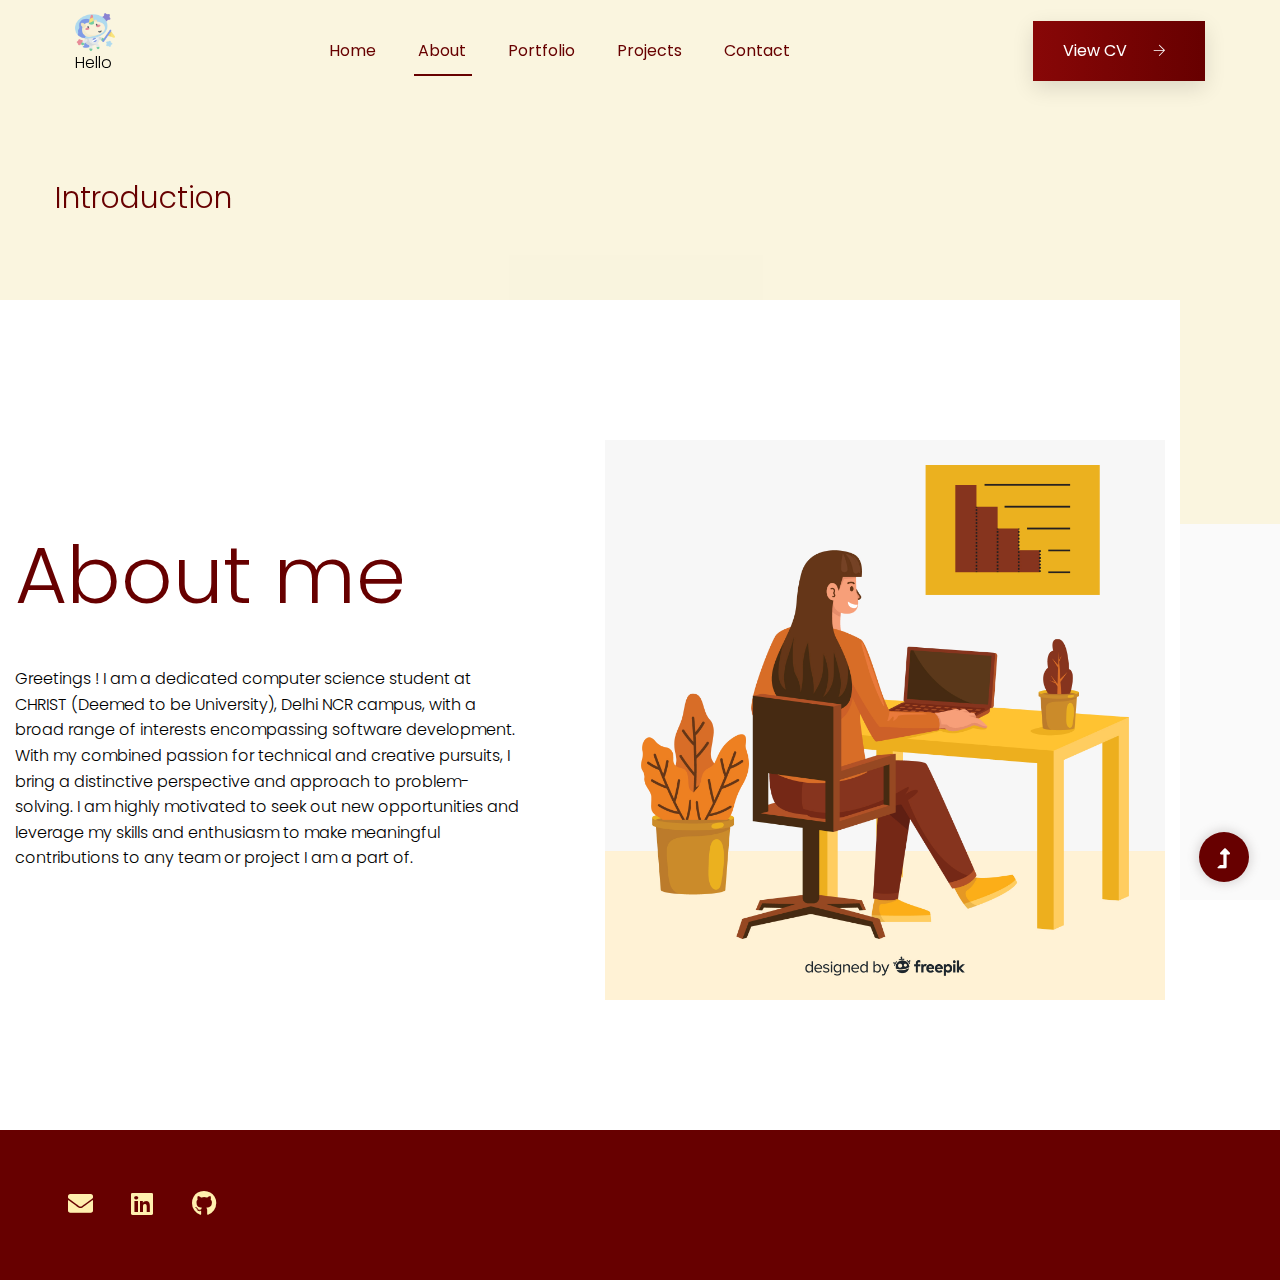
==== about.html @ 353095ef "Add existing file" ====
<!doctype html>
<html class="no-js" lang="zxx">

<head>
    <meta charset="utf-8">
    <meta http-equiv="x-ua-compatible" content="ie=edge">
    <title>Vanisha Gupta</title>
    <meta name="description" content="">
    <meta name="viewport" content="width=device-width, initial-scale=1">
    <link rel="manifest" href="site.webmanifest">
    <link rel="shortcut icon" href="assets/images/hello.gif">

    <!-- CSS here -->
    <link rel="stylesheet" href="assets/css/bootstrap.min.css">
    <link rel="stylesheet" href="assets/css/owl.carousel.min.css">
    <link rel="stylesheet" href="assets/css/slicknav.css">
    <link rel="stylesheet" href="assets/css/flaticon.css">
    <link rel="stylesheet" href="assets/css/progressbar_barfiller.css">
    <link rel="stylesheet" href="assets/css/gijgo.css">
    <link rel="stylesheet" href="assets/css/animate.min.css">
    <link rel="stylesheet" href="assets/css/animated-headline.css">
    <link rel="stylesheet" href="assets/css/magnific-popup.css">
    <link rel="stylesheet" href="assets/css/fontawesome-all.min.css">
    <link rel="stylesheet" href="assets/css/themify-icons.css">
    <link rel="stylesheet" href="assets/css/slick.css">
    <link rel="stylesheet" href="assets/css/nice-select.css">
    <link rel="stylesheet" href="assets/css/style.css">

</head>

<body>
    <!-- ? Preloader Start -->
    <div id="preloader-active">
        <div class="preloader d-flex align-items-center justify-content-center">
            <div class="preloader-inner position-relative">
                <div class="preloader-circle"></div>
                <div class="preloader-img pere-text">
                    <img src="assets/images/logo.png" alt="initials">
                </div>
            </div>
        </div>
    </div>
    <!-- Preloader Start -->
    <header>
        <div class="header-area header-transparent">
            <div class="main-header header-sticky">
                <div class="container-fluid">
                    <div class="menu-wrapper d-flex align-items-center justify-content-between">
                        <!-- Logo -->
                        <div class="logo">
                            <a href="index.html">
                                <img src="assets\images\unicorn.png" alt="unicorn in space suit" width="40px" height="40px"></a>
                            <h3>
                                <p>Hello</p>
                            </h3>
                        </div>
                        <!-- Main-menu -->
                        <div class="main-menu f-right d-none d-lg-block">
                            <nav>
                                <ul id="navigation">
                                    <li><a href="index.html">Home</a></li>
                                    <li class="active"><a href="about.html">About</a></li>
                                    <li><a href="protfolio.html">Portfolio</a></li>
                                    <li><a href="blog.html">Projects</a></li>
                                    <li><a href="contact.html">Contact</a></li>
                                </ul>
                            </nav>
                        </div>
                        <!-- Header-btn -->
                        <div class="header-info-right d-none d-lg-block">
                            <a href="https://drive.google.com/file/d/15W-oG4gpdTBQ-NYMkKpv6u7QWOIfDU2k/view?usp=drive_link" class="btn header-btn">View CV<i class="ti-arrow-right"></i></a>
                        </div>
                        <!-- Mobile Menu -->
                        <div class="col-12">
                            <div class="mobile_menu d-block d-lg-none"></div>
                        </div>
                    </div>
                </div>
            </div>
        </div>
        <!-- Header End -->
    </header>
    <main>
        <!--? Hero Area Start-->
        <div class="hero-area2 d-flex align-items-center">
            <div class="container">
                <div class="row ">
                    <div class="col-xl-12">
                        <!-- Hero Caption -->
                        <div class="hero-cap pt-100">
                            <h2>Introduction</h2>
                        </div>
                    </div>
                </div>
            </div>
        </div>
        <!--Hero Area End-->
        <!--? About 1 Start-->
        <section class="about-area section-padding40">
            <div class="container">
                <div class="row align-items-center">
                    <div class="col-xl-6 col-lg-6 col-md-10">
                        <div class="about-caption mb-50">
                            <!-- Section Tittle -->
                            <div class="section-tittle mb-35">
                                <h2>About me</h2>
                            </div>
                            <p>Greetings ! I am a dedicated computer science student at CHRIST (Deemed to be
                                University),
                                Delhi NCR campus, with a broad range of interests encompassing software development.
                                With
                                my combined passion for technical and creative pursuits, I bring a distinctive
                                perspective
                                and approach to problem-solving. I am highly motivated to seek out new opportunities and
                                leverage my skills and enthusiasm to make meaningful contributions to any team or
                                project
                                I am a part of.
                            </p>
                        </div>
                    </div>
                    <div class="col-lg-6">
                        <div class="about-img">
                            <img src="assets\images\2694301.jpg" alt="women working on a laptop">
                        </div>
                    </div>
                </div>
                
            </div>
        </section>
        <!-- About  End-->
    </main>
    <footer>
        <div class="footer-wrappr">
            <div class="footer-bottom-area">
                <div class="container">
                    <div class="footer-border">
                        <div class="row align-items-center">
                            <div class="col-xl-4 col-lg-4">
                                <div class="footer-social">
                                    <a href="mailto:vanishaguptaofficial@gmail.com"><i class="fas fa-envelope"></i></a>
                                    <a href="https://www.linkedin.com/in/vanisha-gupta-/"><i class="fab fa-linkedin"></i></a>
                                    <a href="https://github.com/V-anisha"><i class="fab fa-github"></i></a>
                                </div>
                            </div>
                        </div>
                    </div>
                </div>
            </div>
        </div>
    </footer>
    <!-- Scroll Up -->
    <div id="back-top">
        <a title="Go to Top" href="#"> <i class="fas fa-level-up-alt"></i></a>
    </div>
    <!-- JS here -->

    <script src="./assets/js/vendor/modernizr-3.5.0.min.js"></script>
    <!-- Jquery, Popper, Bootstrap -->
    <script src="./assets/js/vendor/jquery-1.12.4.min.js"></script>
    <script src="./assets/js/popper.min.js"></script>
    <script src="./assets/js/bootstrap.min.js"></script>
    <!-- Jquery Mobile Menu -->
    <script src="./assets/js/jquery.slicknav.min.js"></script>

    <!-- Jquery Slick , Owl-Carousel Plugins -->
    <script src="./assets/js/owl.carousel.min.js"></script>
    <script src="./assets/js/slick.min.js"></script>
    <!-- One Page, Animated-HeadLin -->
    <script src="./assets/js/wow.min.js"></script>
    <script src="./assets/js/animated.headline.js"></script>
    <script src="./assets/js/jquery.magnific-popup.js"></script>

    <!-- Date Picker -->
    <script src="./assets/js/gijgo.min.js"></script>
    <!-- Nice-select, sticky -->
    <script src="./assets/js/jquery.nice-select.min.js"></script>
    <script src="./assets/js/jquery.sticky.js"></script>
    <!-- Progress -->
    <script src="./assets/js/jquery.barfiller.js"></script>

    <!-- counter , waypoint,Hover Direction -->
    <script src="./assets/js/jquery.counterup.min.js"></script>
    <script src="./assets/js/waypoints.min.js"></script>
    <script src="./assets/js/jquery.countdown.min.js"></script>
    <script src="./assets/js/hover-direction-snake.min.js"></script>

    <!-- contact js -->
    <script src="./assets/js/contact.js"></script>
    <script src="./assets/js/jquery.form.js"></script>
    <script src="./assets/js/jquery.validate.min.js"></script>
    <script src="./assets/js/mail-script.js"></script>
    <script src="./assets/js/jquery.ajaxchimp.min.js"></script>

    <!-- Jquery Plugins, main Jquery -->
    <script src="./assets/js/plugins.js"></script>
    <script src="./assets/js/main.js"></script>



</body>

</html>
---- assets/css/flaticon.css ----
/*
  	Flaticon icon font: Flaticon
  	Creation date: 03/06/2020 12:20
  	*/

@font-face {
  font-family: "Flaticon";
  src: url("../fonts/Flaticon.eot");
  src: url("../fonts/Flaticon.eot?#iefix") format("embedded-opentype"),
       url("../fonts/Flaticon.woff2") format("woff2"),
       url("../fonts/Flaticon.woff") format("woff"),
       url("../fonts/Flaticon.ttf") format("truetype"),
       url("../fonts/Flaticon.svg#Flaticon") format("svg");
  font-weight: normal;
  font-style: normal;
}

@media screen and (-webkit-min-device-pixel-ratio:0) {
  @font-face {
    font-family: "Flaticon";
    src: url("../fonts/Flaticon.svg#Flaticon") format("svg");
  }
}

[class^="flaticon-"]:before, [class*=" flaticon-"]:before,
[class^="flaticon-"]:after, [class*=" flaticon-"]:after {   
  font-family: Flaticon;
font-style: normal;
}

.flaticon-null:before { content: "\f100"; }
.flaticon-null-1:before { content: "\f101"; }
.flaticon-null-2:before { content: "\f102"; }
.flaticon-null-3:before { content: "\f103"; }
---- assets/css/progressbar_barfiller.css ----
/* Custom Code skills */
.single-skill{
  display: flex;
}

.single-skill span {
	color: #79838b;
	font-size: 13px;
	font-weight: 300;
	letter-spacing: 0;
	margin-bottom: 14px;
	display: block;
}
.single-skill .bar-progress {
	width: 100%;
}
.single-skill .bar-title {
  width: 20%;
  margin-bottom: 19px;
}

.skills-content {
  padding-top: 200px;
  padding-left: 70px;
}

.skills-shape-bg {
  height: 651px;
  width: 868px;
  position: absolute;
  content: "";
  border: 2px solid #4d4d4d;
  left: 40%;
  top: 255px;
}

.skills-shape-bg::before {
  position: absolute;
  content: "";
  height: 465px;
  width: 300px;
  border: 2px solid #4d4d4d;
  left: -35%;
  top: 50%;
  transform: translateY(-50%);
  border-right: 0;
}



/* Default */
.barfiller {
	width: 100%;
	height: 10px;
	background: #f6f9fc;
  position: relative;
  border-radius: 5px;
}

.barfiller .fill {
  display: block;
  position: relative;
  width: 0px;
  height: 100%;
  background: #333;
  z-index: 1;
  border-radius: 5px;
}

.barfiller .tipWrap { display: none; }

.barfiller .tip {
  margin-top: -28px;
  padding: 2px 4px;
  font-size: 16px;
  color: #09cc7f;
  left: 0px;
  position: absolute;
  z-index: 2;
  background: transparent;
  font-weight: 800;
}

.barfiller .tip:after {
  border: solid;
  border-color: rgba(0,0,0,.8) transparent;
  border-width: 6px 6px 0 6px;
  content: "";
  display: block;
  position: absolute;
  left: 9px;
  top: 100%;
  z-index: 9;
  display: none;
  
}
---- assets/css/gijgo.css ----
.gj-button {
    background-color: #f5f5f5;
    border: 1px solid #ddd;
    color: #000;
    border-radius: 3px;
    padding: 6px 10px;
    cursor: pointer;
}

.gj-unselectable {
    -webkit-touch-callout: none;
    -webkit-user-select: none;
    -khtml-user-select: none;
    -moz-user-select: none;
    -ms-user-select: none;
    user-select: none;
}

.gj-row {
    display: -webkit-box;
    display: -ms-flexbox;
    display: flex;
    -ms-flex-wrap: wrap;
    flex-wrap: wrap;
}

.gj-margin-left-5 {
    margin-left: 5px;
}

.gj-margin-left-10 {
    margin-left: 10px;
}

.gj-width-full {
    width: 100%;
}

.gj-cursor-pointer {
    cursor: pointer;
}

.gj-text-align-center {
    text-align: center;
}

.gj-font-size-16 {
    font-size: 16px;
}

.gj-hidden {
    display: none;
}

/** Material Design */
.gj-button-md {
    background: 0 0;
    border: none;
    border-radius: 2px;
    color: rgba(0, 0, 0, 0.87);
    position: relative;
    height: 36px;
    margin: 0;
    min-width: 64px;
    padding: 0 16px;
    display: inline-block;
    font-family: "Roboto","Helvetica","Arial",sans-serif;
    font-size: 1rem;
    font-weight: 500;
    text-transform: uppercase;
    letter-spacing: 0;
    overflow: hidden;
    will-change: box-shadow;
    transition: box-shadow .2s cubic-bezier(.4,0,1,1),background-color .2s cubic-bezier(.4,0,.2,1),color .2s cubic-bezier(.4,0,.2,1);
    outline: none;
    cursor: pointer;
    text-decoration: none;
    text-align: center;
    line-height: 36px;
    vertical-align: middle;
    overflow: hidden;
    -webkit-user-select: none;
    -moz-user-select: none;
    -ms-user-select: none;
    user-select: none;
}

.gj-button-md:hover {
    background-color: rgba(158,158,158,.2);
}

.gj-button-md:disabled {
    color: rgba(0,0,0,.26);
    background: 0 0;
}

.gj-button-md .material-icons,
.gj-button-md .gj-icon {
    vertical-align: middle;
    /*font-size: 1.3rem;
    margin-right: 4px;*/
}

.gj-button-md.gj-button-md-icon {
    width: 24px;
    height: 31px;
    min-width: 24px;
    padding: 0px;
    display: table;
}

.gj-button-md.gj-button-md-icon .material-icons,
.gj-button-md.gj-button-md-icon .gj-icon {
    display: table-cell;
    margin-right: 0px;
    width: 24px;
    height: 24px;
}

.gj-button-md.active {
    background-color: rgba(158,158,158,.4);
}

.gj-button-md-group {
    position: relative;
    display: inline-block;
    vertical-align: middle;
}
.gj-textbox-md {
	/* border: none; */
	/* border-bottom: 1px solid rgba(0,0,0,.42); */
	display: block;
	font-family: "Helvetica","Arial",sans-serif;
	font-size: 16px;
	line-height: 16px;
	/* padding: 4px 0px; */
	margin: 0;
	/* width: 100%; */
	background: 0 0;
	/* text-align: ; */
	color: rgba(0,0,0,.87);
	padding-left: 44px;
	border: 1px solid #dca73a;
	/* padding: 15px 15px; */
	/* text-align: center; */
	width: 177px;
	height: 55px;
	border-radius: 5px;
}
.gj-textbox-md:focus,
.gj-textbox-md:active {
    /* border-bottom: 2px solid rgba(0,0,0,.42); */
    outline: none;
}

.gj-textbox-md::placeholder {
    color: #8e8e8e;
}

.gj-textbox-md:-ms-input-placeholder {
    color: #8e8e8e;
}

.gj-textbox-md::-ms-input-placeholder {
    color: #8e8e8e;
}

.gj-md-spacer-24 {
    min-width: 24px;
    width: 24px;
    display: inline-block;
}

.gj-md-spacer-32 {
    min-width: 32px;
    width: 32px;
    display: inline-block;
}

.gj-modal {
    position: fixed;
    top: 0;
    right: 0;
    bottom: 0;
    left: 0;
    z-index: 1203;
    display: none;
    overflow: hidden;
    -webkit-overflow-scrolling: touch;
    outline: 0;
    background-color: rgba(0, 0, 0, 0.54118);
    transition: 200ms ease opacity;
    will-change: opacity;
}

/* List */
ul.gj-list li [data-role="wrapper"] {
    display: table;
    width: 100%;
}

ul.gj-list li [data-role="checkbox"] {
    display: table-cell;
    vertical-align:middle;
    text-align:center;
}

ul.gj-list li [data-role="image"] {
    display: table-cell;
    vertical-align:middle;
    text-align:center;
}

ul.gj-list li [data-role="display"] {
    display: table-cell;
    vertical-align:middle;
    cursor: pointer;
}

ul.gj-list li [data-role="display"]:empty:before {
  content: "\200b"; /* unicode zero width space character */
}

/* List - Bootstrap */
ul.gj-list-bootstrap {
    padding-left: 0px;
    margin-bottom: 0px;
}

ul.gj-list-bootstrap li {
    padding: 0px;
}

ul.gj-list-bootstrap li [data-role="wrapper"] {
    padding: 0px 10px;
}

ul.gj-list-bootstrap li [data-role="checkbox"] {
    width: 24px;
    padding: 3px;
}

ul.gj-list-bootstrap li [data-role="image"] {
    width: 24px;
    height: 24px;
}

ul.gj-list-bootstrap li [data-role="display"] {
    padding: 8px 0px 8px 4px;
}

.list-group-item.active ul li, .list-group-item.active:focus ul li, .list-group-item.active:hover ul li {
    text-shadow: none;
    color:initial;
}

/* List - Material Design */
ul.gj-list-md {
    padding: 0px;
    list-style: none;
    list-style-type: none;
    line-height: 24px;
    letter-spacing: 0;
    color: #616161; /* Gray 700 */
}

ul.gj-list-md li {
    display: list-item;
    list-style-type: none;
    padding: 0px;
    min-height: unset;
    box-sizing: border-box;
    align-items: center;
    cursor: default;
    overflow: hidden;

    font-family: "Roboto","Helvetica","Arial",sans-serif;
    font-size: 16px;
    font-weight: 400;
    letter-spacing: .04em;
    line-height: 1;
    
    -webkit-flex-direction: row;
    -ms-flex-direction: row;
    flex-direction: row;
    -webkit-flex-wrap: nowrap;
    -ms-flex-wrap: nowrap;
    flex-wrap: nowrap;
}

ul.gj-list-md li [data-role="checkbox"] {
    height: 24px;
    width: 24px;
}

ul.gj-list-md li [data-role="image"] {
    height: 24px;
    width: 24px;
}

ul.gj-list-md li [data-role="display"] {
    padding: 8px 0px 8px 5px;
    order: 0;
    flex-grow: 2;
    text-decoration: none;
    box-sizing: border-box;
    align-items: center;
    text-align: left;
    color: rgba(0,0,0,.87);
}

ul.gj-list-md li.disabled>[data-role="wrapper"]>[data-role="display"] {
    color: #9E9E9E; /* Gray 500 */
}

.gj-list-md-active {
    background: #e0e0e0;
    color: #3f51b5;
}


/* Picker */
.gj-picker {
    position: absolute;
    z-index: 1203;
    background-color: #fff;
}

.gj-picker .selected {
    color: #fff;
}

/* Material Design */
.gj-picker-md {
    font-family: "Roboto","Helvetica","Arial",sans-serif;
    font-size: 16px;
    font-weight: 400;
    letter-spacing: .04em;
    line-height: 1;
    color: rgba(0,0,0,.87);
    border: 1px solid #E0E0E0;
}

.gj-modal .gj-picker-md {
    border: 0px;
}

.gj-picker-md [role="header"] {
    color: rgba(255, 255, 255, 0.54);
    display: flex;
    background: #2196f3;
    align-items: baseline;
    user-select: none;
    justify-content: center;
}

.gj-picker-md [role="footer"] {
    float: right;
    padding: 10px;
}

.gj-picker-md [role="footer"] button.gj-button-md {
    color: #2196f3;
    font-weight: bold;
    font-size: 13px;
}

/* Bootstrap */
.gj-picker-bootstrap {
    border-radius: 4px;
    border: 1px solid #E0E0E0;
}

.gj-picker-bootstrap .selected {
    color: #888;
}

.gj-picker-bootstrap [role="header"] {
    background: #eee;
    color: #AAA;
}
@font-face {
    font-family: 'gijgo-material';
    src: url('../fonts/gijgo-material.eot?235541');
    src: url('../fonts/gijgo-material.eot?235541#iefix') format('embedded-opentype'), url('../fonts/gijgo-material.ttf?235541') format('truetype'), url('../fonts/gijgo-material.woff?235541') format('woff'), url('../fonts/gijgo-material.svg?235541#gijgo-material') format('svg');
    font-weight: normal;
    font-style: normal;
}

.gj-icon {
    /* use !important to prevent issues with browser extensions that change fonts */
    font-family: 'gijgo-material' !important;
    font-size: 24px;
    speak: none;
    font-style: normal;
    font-weight: normal;
    font-variant: normal;
    text-transform: none;
    line-height: 1;
    /* Enable Ligatures ================ */
    letter-spacing: 0;
    -webkit-font-feature-settings: "liga";
    -moz-font-feature-settings: "liga=1";
    -moz-font-feature-settings: "liga";
    -ms-font-feature-settings: "liga" 1;
    font-feature-settings: "liga";
    -webkit-font-variant-ligatures: discretionary-ligatures;
    font-variant-ligatures: discretionary-ligatures;
    /* Better Font Rendering =========== */
    -webkit-font-smoothing: antialiased;
    -moz-osx-font-smoothing: grayscale;
}

.gj-icon.undo:before {
    content: "\e900";
}

.gj-icon.vertical-align-top:before {
    content: "\e901";
}

.gj-icon.vertical-align-center:before {
    content: "\e902";
}

.gj-icon.vertical-align-bottom:before {
    content: "\e903";
}

.gj-icon.arrow-dropup:before {
    content: "\e904";
}

.gj-icon.clock:before {
    content: "\e905";
}

.gj-icon.refresh:before {
    content: "\e906";
}

.gj-icon.last-page:before {
    content: "\e907";
}

.gj-icon.first-page:before {
    content: "\e908";
}

.gj-icon.cancel:before {
    content: "\e909";
}

.gj-icon.clear:before {
    content: "\e90a";
}

.gj-icon.check-circle:before {
    content: "\e90b";
}

.gj-icon.delete:before {
    content: "\e90c";
}

.gj-icon.arrow-upward:before {
    content: "\e90d";
}

.gj-icon.arrow-forward:before {
    content: "\e90e";
}

.gj-icon.arrow-downward:before {
    content: "\e90f";
}

.gj-icon.arrow-back:before {
    content: "\e910";
}

.gj-icon.list-numbered:before {
    content: "\e911";
}

.gj-icon.list-bulleted:before {
    content: "\e912";
}

.gj-icon.indent-increase:before {
    content: "\e913";
}

.gj-icon.indent-decrease:before {
    content: "\e914";
}

.gj-icon.redo:before {
    content: "\e915";
}

.gj-icon.align-right:before {
    content: "\e916";
}

.gj-icon.align-left:before {
    content: "\e917";
}

.gj-icon.align-justify:before {
    content: "\e918";
}

.gj-icon.align-center:before {
    content: "\e919";
}

.gj-icon.strikethrough:before {
    content: "\e91a";
}

.gj-icon.italic:before {
    content: "\e91b";
}

.gj-icon.underlined:before {
    content: "\e91c";
}

.gj-icon.bold:before {
    content: "\e91d";
}

.gj-icon.arrow-dropdown:before {
    content: "\e91e";
}

.gj-icon.done:before {
    content: "\e91f";
}

.gj-icon.pencil:before {
    content: "\e920";
}

.gj-icon.minus:before {
    content: "\e921";
}

.gj-icon.plus:before {
    content: "\e922";
}

.gj-icon.chevron-up:before {
    content: "\e923";
}

.gj-icon.chevron-right:before {
    content: "\e924";
}

.gj-icon.chevron-down:before {
    content: "\e925";
}

.gj-icon.chevron-left:before {
    content: "\e926";
}

.gj-icon.event:before {
    content: "\e927";
}
.gj-draggable {
    cursor: move;
}
.gj-resizable-handle {
    position: absolute;
    font-size: 0.1px;
    display: block;
    -ms-touch-action: none;
    touch-action: none;
    z-index: 1203;
}

.gj-resizable-n {
    cursor: n-resize;
    height: 7px;
    width: 100%;
    top: -5px;
    left: 0;
}
.gj-resizable-e {
    cursor: e-resize;
    width: 7px;
    right: -5px;
    top: 0;
    height: 100%;
}
.gj-resizable-s {
    cursor: s-resize;
    height: 7px;
    width: 100%;
    bottom: -5px;
    left: 0;
}
.gj-resizable-w {
	cursor: w-resize;
	width: 7px;
	left: -5px;
	top: 0;
	height: 100%;
}
.gj-resizable-se {
	cursor: se-resize;
	width: 12px;
	height: 12px;
	right: 1px;
	bottom: 1px;
}
.gj-resizable-sw {
	cursor: sw-resize;
	width: 9px;
	height: 9px;
	left: -5px;
	bottom: -5px;
}
.gj-resizable-nw {
	cursor: nw-resize;
	width: 9px;
	height: 9px;
	left: -5px;
	top: -5px;
}
.gj-resizable-ne {
	cursor: ne-resize;
	width: 9px;
	height: 9px;
	right: -5px;
	top: -5px;
}

.gj-dialog-footer {
    position: absolute;
    bottom: 0px;
    width: 100%;
    margin-top: 0px;
}

.gj-dialog-scrollable [data-role="body"] {
    overflow-x: hidden;
    overflow-y: scroll;
}

/** Bootstrap 3 **/
.gj-dialog-bootstrap {
    overflow: hidden;
    z-index: 1202;
}

.gj-dialog-bootstrap [data-role="title"] {
    display: inline;
}
.gj-dialog-bootstrap [data-role="close"] {
    line-height: 1.42857143;
}

/** Bootstrap 4 **/
.gj-dialog-bootstrap4 {
    overflow: hidden;
    z-index: 1202;
}

.gj-dialog-bootstrap4 [data-role="title"] {
    display: inline;
}
.gj-dialog-bootstrap4 [data-role="close"] {
    line-height: 1.5;
}

/** Material Design **/
.gj-dialog-md {
    background-color: #FFF;
    overflow: hidden;
    border: none;
    box-shadow: 0 11px 15px -7px rgba(0,0,0,.2), 0 24px 38px 3px rgba(0,0,0,.14), 0 9px 46px 8px rgba(0,0,0,.12);
    box-sizing: border-box;
    position: relative;
    display: -webkit-box;
    display: -webkit-flex;
    display: -ms-flexbox;
    display: flex;
    -webkit-box-orient: vertical;
    -webkit-box-direction: normal;
    -webkit-flex-direction: column;
    -ms-flex-direction: column;
    flex-direction: column;
    -webkit-background-clip: padding-box;
    background-clip: padding-box;
    outline: 0;
    z-index: 1202;
}

.gj-dialog-md-header {
    padding: 24px 24px 0px 24px;
    font-family: "Roboto","Helvetica","Arial",sans-serif;
}

.gj-dialog-md-title {
    margin: 0;
    font-weight: 400;
    display: inline;
    line-height: 28px;
    font-size: 20px;
}

.gj-dialog-md-close {
    -webkit-appearance: none;
    padding: 0;
    cursor: pointer;
    background: 0 0;
    border: 0;
    float: right;
    line-height: 28px;
    font-size: 28px;
}

.gj-dialog-md-body {
    padding: 20px 24px 24px 24px;
    color: rgba(0,0,0,.54);
    font-family: "Helvetica","Arial",sans-serif;
    font-size: 14px;
    font-weight: 400;
    line-height: 20px;
}

.gj-dialog-md-footer {
    padding: 8px 8px 8px 24px;
    display: -webkit-flex;
    display: -ms-flexbox;
    display: flex;
    -webkit-flex-direction: row-reverse;
    -ms-flex-direction: row-reverse;
    flex-direction: row-reverse;
    -webkit-flex-wrap: wrap;
    -ms-flex-wrap: wrap;
    flex-wrap: wrap;

    box-sizing: border-box;
}

.gj-dialog-md-footer>*:first-child {
    margin-right: 0;
}

.gj-dialog-md-footer>* {
    margin-right: 8px;
    height: 36px;
}
DIV.gj-grid-wrapper {
    margin: auto;
    position: relative;
    clear:both;
    z-index: 1;
}

TABLE.gj-grid {
    margin: auto;    
    border-collapse: collapse;
    width: 100%;
    table-layout: fixed;
}

TABLE.gj-grid THEAD TH [data-role="selectAll"] {
    margin: auto;
}

TABLE.gj-grid THEAD TH [data-role="title"] {
    display: inline-block;
}

TABLE.gj-grid THEAD TH [data-role="sorticon"] {
    display: inline-block;
}

TABLE.gj-grid THEAD TH {
    overflow: hidden;
    text-overflow: ellipsis;
}

TABLE.gj-grid.autogrow-header-row THEAD TH {
    overflow: auto;
    text-overflow: initial;
    white-space: pre-wrap;
    -ms-word-break: break-word;
    word-break: break-word;
}

TABLE.gj-grid > tbody > tr > td {
    overflow: hidden;
    position: relative;
}

table.gj-grid tbody div[data-role="display"] {
    vertical-align: middle;
    text-indent: 0;
    white-space: pre-wrap;
    -ms-word-break: break-word;
    word-break: break-word;
}

table.gj-grid.fixed-body-rows tbody div[data-role="display"] {
    overflow: hidden;
    text-overflow: ellipsis;
    white-space: nowrap;
    -ms-word-break: initial;
    word-break: initial;
}

table.gj-grid tfoot DIV[data-role="display"] {
    vertical-align: middle;
    text-indent: 0;
    display: flex;
}

TABLE.gj-grid .fa {
    padding: 2px;
}

TABLE.gj-grid > tbody > tr > td > div {
    padding: 2px;
    overflow: hidden;
}

DIV.gj-grid-wrapper DIV.gj-grid-loading-cover
{
    background: #BBBBBB;
    opacity: 0.5;
    position: absolute;
    vertical-align: middle;
}

DIV.gj-grid-wrapper DIV.gj-grid-loading-text
{
    position: absolute;
    font-weight: bold;
}

/* Bootstrap Theme */
table.gj-grid-bootstrap thead th {
    background-color: #f5f5f5;
    vertical-align:middle;
}

table.gj-grid-bootstrap thead th [data-role="sorticon"] {
    margin-left: 5px;
}

table.gj-grid-bootstrap thead th [data-role="sorticon"] i.gj-icon,
table.gj-grid-bootstrap thead th [data-role="sorticon"] i.material-icons {
    position: absolute;
    font-size: 20px;
    top: 15px;
}

table.gj-grid-bootstrap tbody tr td div[data-role="display"] {
    padding: 0px;
}

.gj-grid-bootstrap-4 .gj-checkbox-bootstrap {
    display: inline-block;
    padding-top: 2px;
}

.gj-grid-bootstrap-4 tbody tr.active {
    background-color: rgba(0,0,0,.075);
}

/* Material Design Theme */
.gj-grid-md {
    position: relative;
    border: 1px solid #e0e0e0;
    border-collapse: collapse;
    white-space: nowrap;
    font-size: 13px;
    font-family: "Roboto","Helvetica","Arial",sans-serif;
    background-color: #fff;
}

.gj-grid-md td:first-of-type, .gj-grid-md th:first-of-type {
    padding-left: 24px;
}

.gj-grid-md th {
    position: relative;
    vertical-align: bottom;
    font-weight: 700;
    line-height: 31px;
    letter-spacing: 0;
    height: 56px;
    font-size: 12px;
    color: rgba(0,0,0,.54);
    padding-bottom: 8px;
    box-sizing: border-box;
    padding: 12px 18px;
    text-align: right;
}

.gj-grid-md td {
    position: relative;
    height: 48px;
    border-top: 1px solid #e0e0e0;
    border-bottom: 1px solid #e0e0e0;
    padding: 12px 18px;
    box-sizing: border-box;
    text-align: left;
    color: rgba(0,0,0,.87);
}

.gj-grid-md tbody tr {
    position: relative;
    height: 48px;
    transition-duration: .28s;
    transition-timing-function: cubic-bezier(.4,0,.2,1);
    transition-property: background-color;
}

.gj-grid-md tbody tr:hover {
    background-color: #EEEEEE; /* Gray 200 */
}

.gj-grid-md tbody tr.gj-grid-md-select {
    background-color: #F5F5F5; /* Grey 100 */
}


table.gj-grid-md thead th [data-role="sorticon"] {
    margin-left: 5px;
}

table.gj-grid-md thead th [data-role="sorticon"] i.gj-icon,
table.gj-grid-md thead th [data-role="sorticon"] i.material-icons {
    position: absolute;
    font-size: 16px;
    top: 19px;
}

table.gj-grid-md thead th.gj-grid-select-all {
    padding-bottom: 3px;
}
/* Hide all prioritized columns by default */
@media only all {
	th.display-1120,
	td.display-1120,
	th.display-960,
	td.display-960,
	th.display-800,
	td.display-800,
	th.display-640,
	td.display-640,
	th.display-480,
	td.display-480,
	th.display-320,
	td.display-320 {
		display: none;
	}
}

/* Show at 320px (20em x 16px) */
@media screen and (min-width: 20em) {
	TABLE.gj-grid-bootstrap th.display-320,
	TABLE.gj-grid-bootstrap td.display-320 {
		display: table-cell;
	}
}
/* Show at 480px (30em x 16px) */
@media screen and (min-width: 30em) {
	TABLE.gj-grid-bootstrap th.display-480,
	TABLE.gj-grid-bootstrap td.display-480 {
		display: table-cell;
	}
}
/* Show at 640px (40em x 16px) */
@media screen and (min-width: 40em) {
	TABLE.gj-grid-bootstrap th.display-640,
	TABLE.gj-grid-bootstrap td.display-640 {
		display: table-cell;
	}
}
/* Show at 800px (50em x 16px) */
@media screen and (min-width: 50em) {
	TABLE.gj-grid-bootstrap th.display-800,
	TABLE.gj-grid-bootstrap td.display-800 {
		display: table-cell;
	}
}
/* Show at 960px (60em x 16px) */
@media screen and (min-width: 60em) {
	TABLE.gj-grid-bootstrap th.display-960,
	TABLE.gj-grid-bootstrap td.display-960 {
		display: table-cell;
	}
}
/* Show at 1,120px (70em x 16px) */
@media screen and (min-width: 70em) {
	TABLE.gj-grid-bootstrap th.display-1120,
	TABLE.gj-grid-bootstrap td.display-1120 {
		display: table-cell;
	}
}

/* Material Design Theme */
.gj-grid-md tfoot tr th {
    padding-right: 14px;
}

.gj-grid-md tfoot tr[data-role="pager"] .gj-grid-mdl-pager-label {
    padding-left: 5px;
    padding-right: 5px;
}

.gj-grid-md tfoot tr[data-role="pager"] .gj-dropdown-md {
    margin-left: 12px;
}

.gj-grid-md tfoot tr[data-role="pager"] .gj-dropdown-md [role="presenter"] {
    font-size: 12px;
    font-weight: bold;
    color: rgba(0,0,0,.54);
}

.gj-grid-md tfoot tr[data-role="pager"] .gj-dropdown-md [role="presenter"] [role="display"] {
    text-align: right;
}

.gj-grid-md tfoot tr[data-role="pager"] .gj-grid-md-limit-select {
    margin-left: 10px;
    font-size: 12px;
    font-weight: bold;
    color: rgba(0,0,0,.54);
}

/* Bootstrap */
.gj-grid-bootstrap tfoot tr[data-role="pager"] th {
    line-height: 30px;
    background-color: #f5f5f5;
}

.gj-grid-bootstrap tfoot tr[data-role="pager"] th > div > div {
    margin-right: 5px;
}

.gj-grid-bootstrap tfoot tr[data-role="pager"] th > div > button {
    margin-right: 5px;
}

.gj-grid-bootstrap-4 tfoot tr[data-role="pager"] th > div button {
    height: 34px;
}

.gj-grid-bootstrap-4 tfoot tr[data-role="pager"] th div .gj-dropdown-bootstrap-4 .gj-dropdown-expander-mi .gj-icon {
    top: 5px;
}

.gj-grid-bootstrap-3 tfoot tr[data-role="pager"] th > div > input {
    margin-right: 5px;
    width: 40px;
    text-align: right;
    display: inline-block;
    font-weight: bold;
}

.gj-grid-bootstrap-4 tfoot tr[data-role="pager"] th > div > div.input-group {
    width: 40px;
}

.gj-grid-bootstrap-4 tfoot tr[data-role="pager"] th > div > div.input-group input {
    text-align: right;
    font-weight: bold;
    height: 34px;
    padding-top: 2px;
    padding-bottom: 6px;
}

.gj-grid-bootstrap tfoot tr[data-role="pager"] th > div > select {
    display: inline-block;
    margin-right: 5px;
    width: 60px;
}

.gj-grid-bootstrap tfoot tr[data-role="pager"] th .gj-dropdown-bootstrap .gj-list-bootstrap [data-role="display"] {
    line-height: 14px;
}

.gj-grid-bootstrap tfoot tr[data-role="pager"] th .gj-dropdown-bootstrap [role="presenter"] [role="display"] {
    font-weight: bold;
}

.gj-grid-bootstrap tfoot tr[data-role="pager"] th .gj-dropdown-bootstrap-3 [role="presenter"] {
    padding: 2px 8px;
}

.gj-grid-bootstrap tfoot tr[data-role="pager"] th .gj-dropdown-bootstrap-4 [role="presenter"] {
    padding: 1px 8px;
}
.gj-grid thead tr th div.gj-grid-column-resizer-wrapper {
    position: relative;
    width: 100%;
    height: 0px; 
    top: 0px; 
    left: 0px; 
    padding: 0px;
}

span.gj-grid-column-resizer {
    position: absolute;
    right: 0px;
    width: 10px;
    top: -100px;
    height: 300px;
    z-index: 1203;
    cursor: e-resize;
}

.gj-grid-resize-cursor {
    cursor: e-resize;
}
.gj-grid-md tbody tr.gj-grid-top-border td {
  border-top: 2px solid #777;
}
.gj-grid-md tbody tr.gj-grid-bottom-border td {
  border-bottom: 2px solid #777;
}

.gj-grid-bootstrap tbody tr.gj-grid-top-border td {
  border-top: 2px solid #777;
}
.gj-grid-bootstrap tbody tr.gj-grid-bottom-border td {
  border-bottom: 2px solid #777;
}
.gj-grid-md thead tr th.gj-grid-left-border,
.gj-grid-md tbody tr td.gj-grid-left-border
{
    border-left: 3px solid #777;
}
.gj-grid-md thead tr th.gj-grid-right-border,
.gj-grid-md tbody tr td.gj-grid-right-border
{
    border-right: 3px solid #777;
}

.gj-grid-bootstrap thead tr th.gj-grid-left-border,
.gj-grid-bootstrap tbody tr td.gj-grid-left-border
{
    border-left: 5px solid #ddd;
}
.gj-grid-bootstrap thead tr th.gj-grid-right-border,
.gj-grid-bootstrap tbody tr td.gj-grid-right-border
{
    border-right: 5px solid #ddd;
}
.gj-dirty {
    position: absolute;
    top: 0px;
    left: 0px;
    border-style: solid;
    border-width: 3px;
    border-color: #f00 transparent transparent #f00;
    padding: 0;
    overflow: hidden;
    vertical-align: top;
}

/* Material Design */
.gj-grid-md tbody tr td.gj-grid-management-column {
    padding: 3px;
}

.gj-grid-md tbody tr td[data-mode="edit"] {
    padding: 0px 18px;
}

.gj-grid-md tbody .gj-dropdown-md [role="presenter"] [role="display"] {
    padding: 0px;
}

/* Bootstrap */
.gj-grid-bootstrap tbody tr td[data-mode="edit"] {
    padding: 0px;
}

.gj-grid-bootstrap tbody tr td[data-mode="edit"] [data-role="edit"] {
    padding: 0px;
}

/* Bootstrap 3 */
.gj-grid-bootstrap-3 tbody tr td.gj-grid-management-column {
    padding: 3px;
}

.gj-grid-bootstrap-3 tbody tr td[data-mode="edit"] {
    height: 38px;
}

.gj-grid-bootstrap-3 tbody tr td[data-mode="edit"] [data-role="edit"] input[type="text"] {
    height: 37px;
    padding: 8px;
}

.gj-grid-bootstrap-3 tbody tr td[data-mode="edit"] .gj-dropdown-bootstrap [role="presenter"] {
    border: 0px;
    border-radius: 0px;
    height: 37px;
    padding-left: 8px;
}

.gj-grid-bootstrap-3 tbody tr td[data-mode="edit"] .gj-datepicker-bootstrap {
    height: 37px;
}

.gj-grid-bootstrap-3 tbody tr td[data-mode="edit"] .gj-datepicker-bootstrap [role="input"] {
    height: 37px;
    border:0px;
    border-radius: 0px;
}

.gj-grid-bootstrap-3 tbody tr td[data-mode="edit"] .gj-datepicker-bootstrap [role="right-icon"] {
    border:0px;
    border-radius: 0px;
}

.gj-grid-bootstrap-3 tbody tr td[data-mode="edit"] .gj-checkbox-bootstrap {
    display: inline-block;
    padding-top: 10px;
    height: 32px;
}

/* Bootstrap 4 */
.gj-grid-bootstrap-4 tbody tr td.gj-grid-management-column {
    padding: 6px;
}

.gj-grid-bootstrap-4 tbody tr td[data-mode="edit"] [data-role="edit"] input[type="text"] {
    height: 48px;
    padding-left: 12px;
}

.gj-grid-bootstrap-4 tbody tr td[data-mode="edit"] .gj-dropdown-bootstrap [role="presenter"] {
    border: 0px;
    border-radius: 0px;
    height: 48px;
    padding-left: 12px;
    font-family: -apple-system,system-ui,BlinkMacSystemFont,"Segoe UI",Roboto,"Helvetica Neue",Arial,sans-serif;
}

.gj-grid-bootstrap-4 tbody tr td[data-mode="edit"] .gj-dropdown-bootstrap-4 [role="expander"].gj-dropdown-expander-mi .gj-icon,
.gj-grid-bootstrap-4 tbody tr td[data-mode="edit"] .gj-dropdown-bootstrap-4 [role="expander"].gj-dropdown-expander-mi .material-icons {
    top: 13px;
}

.gj-grid-bootstrap-4 tbody tr td[data-mode="edit"] .gj-datepicker-bootstrap {
    height: 48px;
}

.gj-grid-bootstrap-4 tbody tr td[data-mode="edit"] .gj-datepicker-bootstrap [role="input"] {
    height: 48px;
    border:0px;
    border-radius: 0px;
}

.gj-grid-bootstrap-4 tbody tr td[data-mode="edit"] .gj-datepicker-bootstrap [role="right-icon"] {
    background-color: #fff;
}

.gj-grid-bootstrap-4 tbody tr td[data-mode="edit"] .gj-datepicker-bootstrap [role="right-icon"] button {
    border: 0px;
    border-radius: 0px;
    width: 43px;
    position: relative;
}

.gj-grid-bootstrap-4 tbody tr td[data-mode="edit"] .gj-datepicker-bootstrap [role="right-icon"] .gj-icon,
.gj-grid-bootstrap-4 tbody tr td[data-mode="edit"] .gj-datepicker-bootstrap [role="right-icon"] .material-icons {
    top: 13px;
    left: 10px;
    font-size: 24px;
}

.gj-grid-bootstrap-4 tbody tr td[data-mode="edit"] .gj-checkbox-bootstrap {
    display: inline-block;
    padding-top: 15px;
    height: 42px;
}
.gj-grid-md thead tr[data-role="filter"] th {
    border-top: 1px solid #e0e0e0;
}

div.gj-grid-wrapper div.gj-grid-bootstrap-toolbar {
    background-color: #f5f5f5;
    padding: 8px;
    font-weight: bold;
    border: 1px solid #ddd;
}

div.gj-grid-wrapper div.gj-grid-bootstrap-4-toolbar {
    background-color: #f5f5f5;
    padding: 12px;
    font-weight: bold;
    border: 1px solid #ddd;
}

div.gj-grid-wrapper div.gj-grid-md-toolbar {
    font-weight: bold;
    font-size: 24px;
    font-family: "Helvetica","Arial",sans-serif;
    background-color: rgb(255, 255, 255);
    
    border-top: 1px solid #e0e0e0;
    border-left: 1px solid #e0e0e0;
    border-right: 1px solid #e0e0e0;
    border-bottom: 0px;
    border-collapse: collapse;

    padding: 0 18px 0px 18px;
    line-height: 56px;
}
table.gj-grid-scrollable tbody {
    overflow-y: auto;
    overflow-x: hidden;
    display: block;
}

/* Material Design */
table.gj-grid-md.gj-grid-scrollable {
    border-bottom: 0px;
}

table.gj-grid-md.gj-grid-scrollable tbody {
    border-right: 1px solid #e0e0e0;
    border-bottom: 1px solid #e0e0e0;
}

table.gj-grid-md.gj-grid-scrollable tfoot {
    border-bottom: 1px solid #e0e0e0;
}

/* Bootstrap 3 */
table.gj-grid-bootstrap.gj-grid-scrollable {
    border-bottom: 0px;
}

table.gj-grid-bootstrap.gj-grid-scrollable tbody {
    border-right: 1px solid #ddd;
    border-bottom: 1px solid #ddd;
}

table.gj-grid-bootstrap.gj-grid-scrollable tbody tr[data-role="row"]:first-child td {
    border-top: 0px;
}

table.gj-grid-bootstrap.gj-grid-scrollable tbody tr[data-role="row"] td:first-child {
    border-left: 0px;
}

table.gj-grid-bootstrap.gj-grid-scrollable tbody tr[data-role="row"] td:last-child {
    border-right: 0px;
}

table.gj-grid-bootstrap.gj-grid-scrollable tfoot {
    border-bottom: 1px solid #ddd;
}

ul.gj-list li [data-role="spacer"] {
    display: table-cell;
}

ul.gj-list li [data-role="expander"] {
    display: table-cell;
    vertical-align:middle;
    text-align:center;
    cursor: pointer;
}

[data-type="tree"] ul li [data-role="expander"].gj-tree-material-icons-expander {
    width: 24px;
}

[data-type="tree"] ul li [data-role="expander"].gj-tree-font-awesome-expander {
    width: 24px;
}

[data-type="tree"] ul li [data-role="expander"].gj-tree-glyphicons-expander {
    width: 24px;
}

[data-type="tree"] ul li [data-role="expander"].gj-tree-glyphicons-expander .glyphicon {
    top: 4px;
    height: 24px;
}

/* Bootstrap Theme */
.gj-tree-bootstrap-3 ul.gj-list-bootstrap li {
    border: 0px;
    border-radius: 0px;
    color: #333;
}

.gj-tree-bootstrap-3 ul.gj-list-bootstrap li.active {
    color: #fff;
}

.gj-tree-bootstrap-3 ul.gj-list-bootstrap li.disabled {
    color: #777;
    background-color: #eee;
}

.gj-tree-bootstrap-4 ul.gj-list-bootstrap li {
    border: 0px;
    border-radius: 0px;
    color: #212529;
}

.gj-tree-bootstrap-4 ul.gj-list-bootstrap li.active {
    color: #fff;
}

.gj-tree-bootstrap-4 ul.gj-list-bootstrap li.disabled {
    color: #868e96;
}

.gj-tree-bootstrap-4 ul.gj-list-bootstrap li ul.gj-list-bootstrap {
    width: 100%;
}

.gj-tree-bootstrap-border ul.gj-list-bootstrap li {
    border: 1px solid #ddd;
}

.gj-tree-bootstrap-border ul.gj-list-bootstrap li ul.gj-list-bootstrap li {
    border-left: 0px;
    border-right: 0px;
}

.gj-tree-bootstrap-border ul.gj-list-bootstrap li:first-child {
    border-top-left-radius: 4px;
    border-top-right-radius: 4px;
}

.gj-tree-bootstrap-border ul.gj-list-bootstrap li:last-child {
    border-bottom-left-radius: 4px;
    border-bottom-right-radius: 4px;
}

.gj-tree-bootstrap-border ul.gj-list-bootstrap li ul.gj-list-bootstrap li:first-child {
    border-top-left-radius: 0px;
    border-top-right-radius: 0px;
}

.gj-tree-bootstrap-border ul.gj-list-bootstrap li ul.gj-list-bootstrap li:last-child {
    border-bottom: 0px;
    border-bottom-left-radius: 0px;
    border-bottom-right-radius: 0px;
}

ul.gj-list-bootstrap li [data-role="expander"].gj-tree-material-icons-expander {
    padding-top: 8px;
    padding-bottom: 4px;
}

ul.gj-list-bootstrap li [data-role="expander"].gj-tree-material-icons-expander .gj-icon {
    width: 24px;
    height: 24px;
}

/* Material Design Theme */
ul.gj-list-md li.disabled > [data-role="wrapper"] > [data-role="expander"] {
    color: #9E9E9E; /* Gray 500 */
}

.gj-tree-md-border ul.gj-list-md li {
    border: 1px solid #616161; /* Gray 700 */
    margin-bottom: -1px;
}

.gj-tree-md-border ul.gj-list-md li ul.gj-list-md li {
    border-left: 0px;
    border-right: 0px;
}

.gj-tree-md-border ul.gj-list-md li ul.gj-list-md li:last-child {
    border-bottom: 0px;
}
.gj-tree-drop-above {    
    border-top: 1px solid #000;
}

.gj-tree-drop-below {
    border-bottom: 1px solid #000;
}

.gj-tree-bootstrap-3 ul.gj-list-bootstrap li [data-role="wrapper"].drop-above {
    border-top: 2px solid #000;
}

.gj-tree-bootstrap-3 ul.gj-list-bootstrap li [data-role="wrapper"].drop-below {
    border-bottom: 2px solid #000;
}

.gj-tree-bootstrap-4 ul.gj-list-bootstrap li [data-role="wrapper"].drop-above {
    border-top: 2px solid #000;
}

.gj-tree-bootstrap-4 ul.gj-list-bootstrap li [data-role="wrapper"].drop-below {
    border-bottom: 2px solid #000;
}

.gj-tree-drag-el {
    padding: 0px;
    margin: 0px;
    z-index: 1203;
}

.gj-tree-drag-el li {
    padding: 0px;
    margin: 0px;
}

.gj-tree-drag-el [data-role="wrapper"] {
    cursor: move;
    display: table;
}

.gj-tree-drag-el [data-role="indicator"] {
    width: 14px;
    padding: 0px 3px;
    display: table-cell;
    vertical-align: middle;
    text-align: center;
}

.gj-tree-bootstrap-drag-el li.list-group-item {
    border: 0px;
    background: unset;
}

.gj-tree-bootstrap-drag-el [data-role="indicator"] {
    width: 24px;
    height: 24px;
    padding: 0px;
}

.gj-tree-md-drag-el [data-role="indicator"] {
    width: 24px;
    height: 24px;
    padding: 0px;
}
/* Bootstrap */
.gj-checkbox-bootstrap {
    min-width: 0;
    font-size: 0;
    font-weight: normal;
    margin: 0px;
    text-align: center;
    width: 18px;
    height: 18px;
    position: relative;
    display: inline;
}

.gj-checkbox-bootstrap input[type="checkbox"] {
    display: none;
    margin-bottom: -12px;
}

.gj-checkbox-bootstrap span {
    background: #fff;
    display: block;
    content: " ";
    width: 18px;
    height: 18px;
    line-height: 11px;
    font-size: 11px;
    padding: 2px;
    color: #555555;
    border: 1px solid #CCCCCC;
    border-radius: 3px;
    transition: box-shadow 0.2s linear, border-color 0.2s linear;
    cursor: pointer;
    margin: auto;
}

.gj-checkbox-bootstrap input[type="checkbox"]:focus + span:before {
    outline: 0;
    box-shadow: 0 0 0 0 #66afe9, 0 0 6px rgba(102, 175, 233, .6);
    border-color: #66afe9;
}

.gj-checkbox-bootstrap input[type="checkbox"][disabled] + span {
    opacity: 0.6;
    cursor: not-allowed;
}

/* Bootstrap 4 */
.gj-checkbox-bootstrap.gj-checkbox-bootstrap-4 span {
    line-height: 16px;
    padding: 0px;
}

.gj-checkbox-bootstrap-4.gj-checkbox-material-icons input[type="checkbox"]:checked + span:after {
    font-size: 16px;
}

.gj-checkbox-bootstrap-4.gj-checkbox-material-icons input[type="checkbox"]:indeterminate + span:after {
    font-size: 16px;
}

/* Material Design */
.gj-checkbox-md {
    min-width: 0;
    font-size: 0;
    font-weight: normal;
    margin: 0px;
    text-align: center;
    width: 16px;
    height: 16px;
    position: relative;
}

.gj-checkbox-md input[type="checkbox"] {
    display: none;
    margin-bottom: -12px;
}

.gj-checkbox-md span {
    display: inline-block;
    box-sizing: border-box;
    width: 16px;
    height: 16px;
    margin: 0;
    cursor: pointer;
    overflow: hidden;
    border: 2px solid #616161; /* Gray 700 */
    border-radius: 2px;
    z-index: 2;
}

.gj-checkbox-md input[type="checkbox"]:checked + span {
    border: 2px solid #536DFE; /* Indigo A200 */
}

.gj-checkbox-md input[type="checkbox"]:checked + span:after {
    color: #FFF;
    background-color: #536DFE; /* Indigo A200 */
    position: absolute;
    left: 1px;
    top: -15px;
}

.gj-checkbox-md input[type="checkbox"]:indeterminate + span {
    border: 2px solid #616161; /* Gray 700 */
}

.gj-checkbox-md input[type="checkbox"]:indeterminate + span:after {    
    color: #616161;/*color: rgba(0, 0, 0, 1);*/
    position: absolute;
    left: 1px;
    top: -15px;
}

.gj-checkbox-md input[type="checkbox"][disabled] + span {
    border: 2px solid #9E9E9E;
}

.gj-checkbox-md input[type="checkbox"][disabled] + span:after {
    background-color: #9E9E9E;
}

.gj-checkbox-md input[type="checkbox"][disabled]:indeterminate + span:after {
    color: #FFFFFF;
}

/* Material Icons */
.gj-checkbox-material-icons input[type="checkbox"]:checked + span:after {
    content: "\e91f";
    font-size: 14px;
    font-weight: bold;
    white-space: pre;
}

.gj-checkbox-material-icons input[type="checkbox"]:indeterminate + span:after {
    content: "\e921";
    font-size: 14px;
    font-weight: bold;
    white-space: pre;
}

/* Glyphicons */
.gj-checkbox-glyphicons input[type="checkbox"]:checked + span:after {
    display: inline-block;
    font-family: 'Glyphicons Halflings';
    content: "\e013 ";
}

.gj-checkbox-glyphicons input[type="checkbox"]:indeterminate + span:after {
    display: inline-block;
    font-family: 'Glyphicons Halflings';
    content: "\2212 ";
    padding-right: 1px;
}

/* fontawesome */
.gj-checkbox-fontawesome .fa {
    font-size: 14px;
}
.gj-checkbox-bootstrap.gj-checkbox-fontawesome .fa {
    line-height: 18px;
}

.gj-checkbox-fontawesome input[type="checkbox"]:checked + span:before {
    content: "\f00c ";
}

.gj-checkbox-fontawesome input[type="checkbox"]:indeterminate + span:before {
    content: "\f068 ";
}
.gj-editor [role="body"] {
    overflow: auto;
    outline: 0px solid transparent;
    box-sizing: border-box;
}

/* Material Design */
.gj-editor-md {
    padding: 7px;
    font-family: "Roboto","Helvetica","Arial",sans-serif;
    font-size: 14px;
    font-weight: 500;
    letter-spacing: 0;
    border: 1px solid rgba(158,158,158,.2);
}

.gj-editor-md [role="toolbar"] {
    margin-bottom: 7px;
}

.gj-editor-md [role="toolbar"] .gj-button-md {
    min-width: 54px;
    margin-right: 5px;
}

.gj-editor-md [role="toolbar"] .gj-button-md .gj-icon {
    width: 24px;
    height: 24px;
}

.gj-editor-md [role="body"] {
    border: 1px solid rgba(158,158,158,.2);
}

.gj-editor-md p {
    margin: 0;
    padding: 0;
}

.gj-editor-md blockquote {
    font-size: 14px;
}

/* Bootstrap */
.gj-editor-bootstrap {
    padding: 7px;
    border: 1px solid #eceeef;
}

.gj-editor-bootstrap [role="toolbar"] {
    margin-bottom: 7px;
}

.gj-editor-bootstrap [role="toolbar"] .btn-group {
    margin-right: 10px;
}

.gj-editor-bootstrap [role="toolbar"] button {
    height: 36px;
}

.gj-editor-bootstrap [role="body"] {
    border: 1px solid #eceeef;
}

.gj-editor-bootstrap p {
    margin: 0;
    padding: 0;
}

.gj-editor-bootstrap blockquote {
    font-size: 14px;
}
.gj-dropdown {
    position: relative;
    border-collapse: separate;
}

.gj-dropdown [role="presenter"] {
    display: table;
    cursor: pointer;
    outline: none;
    position: relative;
}

.gj-dropdown [role="presenter"] [role="display"] {
    display: table-cell;
    text-align: left;
    width: 100%;
}

.gj-dropdown [role="presenter"] [role="expander"] {
    display: table-cell;
    vertical-align:middle;
    text-align:center;
    width: 24px;
    height: 24px;
}

/* Material Design */
.gj-dropdown-md [role="presenter"] {
    font-family: "Roboto","Helvetica","Arial",sans-serif;
    font-size: 16px;
    font-weight: 400;
    letter-spacing: .04em;
    line-height: 1;
    color: rgba(0,0,0,.87);
    padding: 0px;
    border: 0px;
    border-bottom: 1px solid rgba(0,0,0,.42);
    background: transparent;
}

.gj-dropdown-md [role="presenter"]:focus,
.gj-dropdown-md [role="presenter"]:active {
    border-bottom: 2px solid rgba(0,0,0,.42);
}

.gj-dropdown-md [role="presenter"] [role="display"] {
    padding: 4px 0px;
    line-height: 18px;
}

.gj-dropdown-md [role="presenter"] [role="display"] .placeholder {
    color: #8e8e8e;
}

.gj-dropdown-list-md {
    position: absolute;
    top: 0px;
    left: 0px;
    background-color: #f5f5f5;
    color: #000;
    margin: 0px;
    z-index: 1203;
}

.gj-dropdown-list-md li:hover, .gj-dropdown-list-md li.active {
    background-color: #eee;
}

/* Bootstrap */
.gj-dropdown-bootstrap [role="presenter"] [role="display"] {
    padding-right: 5px;
}

.gj-dropdown-bootstrap [role="presenter"] [role="expander"] {
    padding-left: 5px;
}

.gj-dropdown-bootstrap [role="presenter"] [role="expander"].gj-dropdown-expander-mi {
    width: 24px;
}

.gj-dropdown-bootstrap-3 [role="presenter"] [role="display"] {
    line-height: 20px;
}

.gj-dropdown-bootstrap-3 [role="presenter"] [role="display"] .placeholder {
    color: #9999b3;
}

.gj-dropdown-bootstrap-3 [role="presenter"] [role="expander"] {
    width: 20px;
    height: 20px;
}

.gj-dropdown-bootstrap-3 [role="presenter"] [role="expander"].gj-dropdown-expander-mi .gj-icon,
.gj-dropdown-bootstrap-3 [role="presenter"] [role="expander"].gj-dropdown-expander-mi .material-icons {
    top: 5px;
    right: 10px;
    position: absolute;
}

.gj-dropdown-bootstrap-4 [role="presenter"] {
    border: 1px solid #ced4da;
}

.gj-dropdown-bootstrap-4 [role="presenter"] [role="display"] {
    line-height: 24px;
}

.gj-dropdown-bootstrap-4 [role="presenter"] [role="expander"].gj-dropdown-expander-mi .gj-icon,
.gj-dropdown-bootstrap-4 [role="presenter"] [role="expander"].gj-dropdown-expander-mi .material-icons {
    top: 7px;
    right: 10px;
    position: absolute;
}

.gj-dropdown-list-bootstrap {
    position: absolute;
    top: 32px;
    left: 0px;
    margin: 0px;
    z-index: 1203;
}
.gj-datepicker [role="input"]::-ms-clear {
    display: none;
}

.gj-datepicker [role="right-icon"] {
    cursor: pointer;
}

.gj-picker div[role="navigator"] {
    display: -webkit-box;
    display: -ms-flexbox;
    display: flex;
    -ms-flex-wrap: wrap;
    flex-wrap: wrap;
}

.gj-picker div[role="navigator"] div {
    cursor: pointer;
    position: relative;
    flex-basis: 0;
    -webkit-box-flex: 1;
    -ms-flex-positive: 1;
    flex-grow: 1;
    max-width: 100%;
}

.gj-picker div[role="navigator"] div[role="period"] {
    width: 100%;
    text-align: center;
}

/* Material Design */
.gj-datepicker-md {
	font-family: "Roboto","Helvetica","Arial",sans-serif;
	font-size: 16px;
	font-weight: 400;
	letter-spacing: .04em;
	line-height: 1;
	color: #9d9d9d;
    position: relative;
    /* background-image: url(../img/logo/date-picker-icon.png); */
}
.gj-datepicker-md [role="right-icon"] {
	position: absolute;
	left: 13px;
	top: 16px;
	font-size: 24px;
}

.gj-datepicker-md.small .gj-textbox-md {
    font-size: 14px;
}

.gj-datepicker-md.small .gj-icon {
    font-size: 22px;
}

.gj-datepicker-md.large .gj-textbox-md {
    font-size: 18px;
}

.gj-datepicker-md.large .gj-icon {
    font-size: 28px;
}

.gj-picker-md.datepicker [role="header"] {
    padding: 20px 20px;
    display: block;
}

.gj-picker-md.datepicker [role="header"] [role="year"] {
    font-size: 17px;
    padding-bottom: 5px;
    cursor: pointer;
}

.gj-picker-md.datepicker [role="header"] [role="date"] {
    font-size: 36px;
    cursor: pointer;
}

.gj-picker-md div[role="navigator"] {
    height: 42px;
    line-height: 42px;
}

.gj-picker div[role="navigator"] div[role="period"] {
    font-weight: bold;
    font-size: 15px;
}

.gj-picker-md div[role="navigator"] div:first-child {
    max-width: 42px;
}

.gj-picker-md div[role="navigator"] div:last-child {
    max-width: 42px;
}

.gj-picker-md div[role="navigator"] div i.gj-icon,
.gj-picker-md div[role="navigator"] div i.material-icons {
    position: absolute;
    top: 8px;
}

.gj-picker-md div[role="navigator"] div:first-child i.gj-icon,
.gj-picker-md div[role="navigator"] div:first-child i.material-icons {
    left: 10px;
}

.gj-picker-md div[role="navigator"] div:last-child i.gj-icon,
.gj-picker-md div[role="navigator"] div:last-child i.material-icons {
    right: 11px;
}

.gj-picker-md table thead {
    color: #9E9E9E; /* Gray 500 */
}

.gj-picker-md table tr th div,
.gj-picker-md table tr td div {
    display: block;
    width: 40px;
    height: 40px;
    line-height: 40px;
    font-size: 13px;
    text-align: center;
    vertical-align: middle;
}

[type="year"].gj-picker-md table tr td div,
[type="decade"].gj-picker-md table tr td div,
[type="century"].gj-picker-md table tr td div {
    width: 73px;
    height: 73px;
    line-height: 73px;
    cursor: pointer;
}

.gj-picker-md table tr td.gj-cursor-pointer div:hover {
    background: #EEEEEE;
    border-radius: 50%;
    color: rgba(0,0,0,.87);
}

.gj-picker-md table tr td.other-month div,
.gj-picker-md table tr td.disabled div {
    color: #BDBDBD; /* Gray 400 */
}

.gj-picker-md table tr td.focused div {
    background: #E0E0E0; /* Gray 300 */
    border-radius: 50%;
}

.gj-picker-md table tr td.today div {
    color: #1976D2;
}

.gj-picker-md table tr td.selected.gj-cursor-pointer div {
    color: #FFFFFF;
    background: #1976D2; /* Blue 700 */
    border-radius: 50%;
}

.gj-picker-md table tr td.calendar-week div {
    font-weight: bold;
}

/* Bootstrap */
.gj-datepicker-bootstrap :focus,
.gj-datepicker-bootstrap :active {
    box-shadow: none;
}

.gj-picker-bootstrap {
    border: 1px solid rgba(0,0,0,0.15);
    border-radius: 4px;
    padding: 4px;
}

.gj-modal .gj-picker-bootstrap {
    padding: 0px;
}

.gj-picker-bootstrap.datepicker [role="header"] {
    padding: 10px 20px;
    display: block;
}

.gj-picker-bootstrap.datepicker [role="header"] [role="year"] {
    font-size: 15px;
    cursor: pointer;
}

.gj-picker-bootstrap [role="header"] [role="date"] {
    font-size: 24px;
    cursor: pointer;
}

.gj-modal .gj-picker-bootstrap.datepicker [role="body"] {
    padding: 15px;
}

.gj-picker-bootstrap div[role="navigator"] {
    height: 30px;
    line-height: 30px;
    text-align: center;
}

.gj-picker-bootstrap div[role="navigator"] div:first-child {
    max-width: 30px;
}

.gj-picker-bootstrap div[role="navigator"] div:last-child {
    max-width: 30px;
}

.gj-picker-bootstrap table tr td div,
.gj-picker-bootstrap table tr th div {
    display: block;
    width: 30px;
    height: 30px;
    line-height: 30px;
    text-align: center;
    vertical-align: middle;
}

[type="year"].gj-picker-bootstrap table tr td div,
[type="decade"].gj-picker-bootstrap table tr td div,
[type="century"].gj-picker-bootstrap table tr td div {
    width: 53px;
    height: 53px;
    line-height: 53px;
    cursor: pointer;
}

.gj-picker-bootstrap table tr th div i,
.gj-picker-bootstrap table tr th div span {
    line-height: 30px;
}

.gj-picker-bootstrap div[role="navigator"] .gj-icon,
.gj-picker-bootstrap div[role="navigator"] .material-icons {
    margin: 3px;
}

.gj-picker-bootstrap table tr td.focused div,
.gj-picker-bootstrap table tr td.gj-cursor-pointer div:hover {
    background: #EEEEEE;
    border-radius: 4px;
    color: #212529;
}

.gj-picker-bootstrap table tr td.today div {
    color: #204d74;
    font-weight: bold;
}

.gj-picker-bootstrap table tr td.selected.gj-cursor-pointer div {
    color: #fff;
    background-color: #204d74;
    border-color: #122b40;
    border-radius: 4px;
}

.gj-picker-bootstrap table tr td.other-month div,
.gj-picker-bootstrap table tr td.disabled div {
    color: #777;
}

/* Bootstrap 3 */
.gj-datepicker-bootstrap span[role="right-icon"].input-group-addon {
    border-top-left-radius: 0px;
    border-bottom-left-radius: 0px;
    border-top-right-radius: 4px;
    border-bottom-right-radius: 4px;
    border-left: 0px;
    position: relative;
    /*width: 38px;*/
}

.gj-datepicker-bootstrap span[role="right-icon"].input-group-addon .gj-icon,
.gj-datepicker-bootstrap span[role="right-icon"].input-group-addon .material-icons {
    position: absolute;
    top: 7px;
    left: 7px;
}

/* Bootstrap 4 */
.gj-datepicker-bootstrap [role="right-icon"] button {
    width: 38px;
    position: relative;
    border: 1px solid #ced4da;
}

.gj-datepicker-bootstrap [role="right-icon"] button:hover {
    color: #6c757d;
    background-color: transparent;
}

.gj-datepicker-bootstrap.input-group-sm [role="right-icon"] button {
    width: 30px;
}

.gj-datepicker-bootstrap.input-group-lg [role="right-icon"] button {
    width: 48px;
}

.gj-datepicker-bootstrap [role="right-icon"] button .gj-icon,
.gj-datepicker-bootstrap [role="right-icon"] button .material-icons {
    position: absolute;
    font-size: 21px;
    top: 9px;
    left: 9px;
}

.gj-datepicker-bootstrap.input-group-sm [role="right-icon"] button .gj-icon,
.gj-datepicker-bootstrap.input-group-sm [role="right-icon"] button .material-icons {
    top: 6px;
    left: 6px;
    font-size: 19px;
}

.gj-datepicker-bootstrap.input-group-lg [role="right-icon"] button .gj-icon,
.gj-datepicker-bootstrap.input-group-lg [role="right-icon"] button .material-icons {
    font-size: 27px;
    top: 10px;
    left: 10px;
}
.gj-timepicker [role="input"]::-ms-clear {
    display: none;
}

.gj-timepicker [role="right-icon"] {
    cursor: pointer;
}

.gj-picker.timepicker [role="header"] {
    font-size: 58px;
    padding: 20px 0;
    line-height: 58px;

    display: flex;
    align-items: baseline;
    user-select: none;
    justify-content: center;
}

.gj-picker.timepicker [role="header"] div {
    cursor: pointer;
    width: 66px;
    text-align: right;
}

.gj-picker [role="header"] [role="mode"] {
    position: relative;
    width: 0px;
}

.gj-picker [role="header"] [role="mode"] span {
    position: absolute;
    left: 7px;
    line-height: 18px;
    font-size: 18px;
}

.gj-picker [role="header"] [role="mode"] span[role="am"] {
    top: 7px;
}

.gj-picker [role="header"] [role="mode"] span[role="pm"] {
    bottom: 7px;
}

.gj-picker [role="body"] [role="dial"] {
    width: 256px;
    color: rgba(0, 0, 0, 0.87);
    height: 256px;
    position: relative;
    background: #eeeeee;
    border-radius: 50%;
    margin: 10px;
}

.gj-picker [role="body"] [role="hour"] {
    top: calc(50% - 16px);
    left: calc(50% - 16px);
    width: 32px;
    height: 32px;
    cursor: pointer;
    position: absolute;
    font-size: 14px;
    text-align: center;
    line-height: 32px;
    user-select: none;
    pointer-events: none;
}

.gj-picker [role="body"] [role="hour"].selected {
    color: rgba(255, 255, 255, 1);
}

.gj-picker [role="body"] [role="arrow"] {
    top: calc(50% - 1px);
    left: 50%;
    width: calc(50% - 20px);
    height: 2px;
    position: absolute;
    pointer-events: none;
    transform-origin: left center;
    transition: all 250ms cubic-bezier(0.4, 0, 0.2, 1);
    width: calc(50% - 52px);
}

.gj-picker .arrow-begin {
    top: -3px;
    left: -4px;
    width: 8px;
    height: 8px;
    position: absolute;
    border-radius: 50%;
}

.gj-picker .arrow-end {
    top: -15px;
    right: -16px;
    width: 0;
    height: 0;
    position: absolute;
    box-sizing: content-box;
    border-width: 16px;
    border-radius: 50%;
}

/* Material Design */
.gj-timepicker-md {
    font-family: "Roboto","Helvetica","Arial",sans-serif;
    font-size: 16px;
    font-weight: 400;
    letter-spacing: .04em;
    line-height: 1;
    color: rgba(0,0,0,.87);
    position: relative;
}

.gj-timepicker-md.small .gj-textbox-md {
    font-size: 14px;
}

.gj-timepicker-md.small .gj-icon {
    font-size: 22px;
}

.gj-timepicker-md.large .gj-textbox-md {
    font-size: 18px;
}

.gj-timepicker-md.large .gj-icon {
    font-size: 28px;
}

.gj-timepicker-md [role="right-icon"] {
    cursor: pointer;
    position: absolute;
    right: 0px;
    top: 0px;
    font-size: 24px;
}

.gj-picker-md .arrow-begin {
    background-color: #2196f3;
}
.gj-picker-md .arrow-end {
    border: 16px solid #2196f3;
}

.gj-picker-md [role="body"] [role="arrow"] {
    background-color: #2196f3;
}

/* Bootstrap */
.gj-timepicker-bootstrap :focus,
.gj-timepicker-bootstrap :active {
    box-shadow: none;
}

.gj-picker-bootstrap [role="body"] [role="arrow"] {
    background-color: #888;
}

.gj-picker-bootstrap .arrow-begin {
    background-color: #888;
}

.gj-picker-bootstrap .arrow-end {
    border: 16px solid #888;
}

/* Bootstrap 3 */
.gj-timepicker-bootstrap .input-group-addon {
    border-top-left-radius: 0px;
    border-bottom-left-radius: 0px;
    border-top-right-radius: 4px;
    border-bottom-right-radius: 4px;
    border-left: 0px;
    position: relative;
    width: 38px;
}

.gj-timepicker-bootstrap.input-group-sm .input-group-addon {
    width: 30px;
}

.gj-timepicker-bootstrap.input-group-lg .input-group-addon {
    width: 46px;
}

.gj-timepicker-bootstrap .input-group-addon .gj-icon,
.gj-timepicker-bootstrap .input-group-addon .material-icons {
    position: absolute;
    font-size: 21px;
    top: 6px;
    left: 8px;
}

.gj-timepicker-bootstrap.input-group-sm .input-group-addon .gj-icon,
.gj-timepicker-bootstrap.input-group-sm .input-group-addon .material-icons {
    font-size: 19px;
    top: 5px;
    left: 5px;
}

.gj-timepicker-bootstrap.input-group-lg .input-group-addon .gj-icon,
.gj-timepicker-bootstrap.input-group-lg .input-group-addon .material-icons {
    font-size: 27px;
    top: 10px;
    left: 10px;
}

/* Bootstrap 4 */
.gj-timepicker-bootstrap [role="right-icon"] button {
    width: 38px;
    position: relative;
}

.gj-timepicker-bootstrap.input-group-sm [role="right-icon"] button {
    width: 30px;
}

.gj-timepicker-bootstrap.input-group-lg [role="right-icon"] button {
    width: 48px;
}

.gj-timepicker-bootstrap [role="right-icon"] button .gj-icon,
.gj-timepicker-bootstrap [role="right-icon"] button .material-icons {
    position: absolute;
    font-size: 21px;
    top: 7px;
    left: 9px;
}

.gj-timepicker-bootstrap.input-group-sm [role="right-icon"] button .gj-icon,
.gj-timepicker-bootstrap.input-group-sm [role="right-icon"] button .material-icons {
    top: 4px;
    left: 6px;
    font-size: 19px;
}

.gj-timepicker-bootstrap.input-group-lg [role="right-icon"] button .gj-icon,
.gj-timepicker-bootstrap.input-group-lg [role="right-icon"] button .material-icons {
    font-size: 27px;
    top: 8px;
    left: 10px;
}
.gj-picker.datetimepicker [role="header"] [role="date"] {
    padding-bottom: 5px;
    text-align: center;
    cursor: pointer;
}

.gj-picker [role="switch"] {
    align-items: baseline;
    user-select: none;
    position: relative;
}

.gj-picker [role="switch"] [role="calendarMode"] {
    cursor: pointer;
    position: absolute;
    bottom: 2px;
    left: 0px;
}

.gj-picker [role="switch"] [role="time"] {
    width: 100%;
    text-align: center;
}

.gj-picker [role="switch"] [role="time"] div {
    display: inline;
    cursor: pointer;
}

.gj-picker [role="switch"] [role="calendarMode"] {
    cursor: pointer;
}

.gj-picker [role="switch"] [role="clockMode"] {
    position: absolute;
    right: 0px;
    bottom: 3px;
    cursor: pointer;
}

/* Material Design */
.gj-picker-md.datetimepicker [role="header"] {
    font-size: 36px;
    padding: 10px 20px;
    display: block;
}

.gj-picker-md [role="switch"] {
    color: rgba(255, 255, 255, 0.54);
    background: #2196f3;
    font-size: 32px;
}

/* Bootstrap */
.gj-picker-bootstrap.datetimepicker [role="header"] {
    font-size: 36px;
    padding: 10px 20px;
    display: block;
}

.gj-picker-bootstrap.datetimepicker [role="header"] [role="time"] {
    font-size: 22px;
}

.gj-slider {
    position: relative;
    padding: 8px 6px;
}

.gj-slider [role="track"] {
    width: 100%;
}

.gj-slider [role="progress"] {
    position: absolute;
    z-index: 1203;
}

.gj-slider [role="handle"] {
    position: absolute;
}

.gj-slider-md [role="track"] {
    display: -webkit-box;
    display: -ms-flexbox;
    display: flex;
    -webkit-box-orient: vertical;
    -webkit-box-direction: normal;
    -ms-flex-direction: column;
    flex-direction: column;
    -webkit-box-pack: center;
    -ms-flex-pack: center;
    justify-content: center;
    color: #fff;
    text-align: center;
    background-color: #e9ecef;
    height: 2px;
    background-color: rgba(0,0,0,.26);
}

.gj-slider-md [role="progress"] {
    display: -webkit-box;
    display: -ms-flexbox;
    display: flex;
    -webkit-box-orient: vertical;
    -webkit-box-direction: normal;
    -ms-flex-direction: column;
    flex-direction: column;
    -webkit-box-pack: center;
    -ms-flex-pack: center;
    justify-content: center;
    color: #fff;
    text-align: center;
    height: 2px;
    background-color: #536DFE; /* Indigo A200 */
    top: 8px;
    left: 6px;
}

.gj-slider-md [role="handle"] {
    top: 3px;
    left: 0px;
    width: 12px;
    height: 12px;
    background-color: #536DFE; /* Indigo A200 */
    filter: progid:DXImageTransform.Microsoft.gradient(startColorstr='#ff337ab7', endColorstr='#ff2e6da4', GradientType=0);
    filter: none;
    -webkit-box-shadow: inset 0 1px 0 rgba(255,255,255,.2), 0 1px 2px rgba(0,0,0,.05);
    box-shadow: inset 0 1px 0 rgba(255,255,255,.2), 0 1px 2px rgba(0,0,0,.05);
    border: 0px solid transparent;
    border-radius: 50%;
    cursor: pointer;
    z-index: 1204;
}

/* Bootstrap */
.gj-slider-bootstrap [role="track"] {
    border-radius: 4px;
    height: 10px;
}

.gj-slider-bootstrap [role="progress"] {
    height: 10px;
    border-radius: 4px;
    top: 8px;
    left: 6px;
    transition: none;
}

.gj-slider-bootstrap [role="handle"] {
    top: 2px;
    left: 0px;
    width: 20px;
    height: 20px;
    filter: progid:DXImageTransform.Microsoft.gradient(startColorstr='#ff337ab7', endColorstr='#ff2e6da4', GradientType=0);
    filter: none;
    -webkit-box-shadow: inset 0 1px 0 rgba(255,255,255,.2), 0 1px 2px rgba(0,0,0,.05);
    box-shadow: inset 0 1px 0 rgba(255,255,255,.2), 0 1px 2px rgba(0,0,0,.05);
    border: 0px solid transparent;
    border-radius: 50%;
    cursor: pointer;
    z-index: 1204;
}

.gj-slider-bootstrap-3 [role="handle"] {
    background-color: #337ab7;
    background-image: -webkit-linear-gradient(top, #337ab7 0%, #2e6da4 100%);
    background-image: -o-linear-gradient(top, #337ab7 0%, #2e6da4 100%);
    background-image: linear-gradient(to bottom, #337ab7 0%, #2e6da4 100%);
    background-repeat: repeat-x;
}

.gj-slider-bootstrap-4 [role="handle"] {
    background-color: #007bff;
    background-image: -webkit-linear-gradient(top, #007bff 0%, #2e6da4 100%);
    background-image: -o-linear-gradient(top, #007bff 0%, #2e6da4 100%);
    background-image: linear-gradient(to bottom, #007bff 0%, #2e6da4 100%);
    background-repeat: repeat-x;
}


.gj-colorpicker [role="right-icon"] {
    cursor: pointer;
}


/* Material Design */
.gj-colorpicker-md {
    font-family: "Roboto","Helvetica","Arial",sans-serif;
    font-size: 16px;
    font-weight: 400;
    letter-spacing: .04em;
    line-height: 1;
    color: rgba(0,0,0,.87);
    position: relative;
}

.gj-colorpicker-md [role="right-icon"] {
    position: absolute;
    right: 0px;
    top: 0px;
    font-size: 24px;
}
---- assets/css/animated-headline.css ----
/* -------------------------------- 

Primary style

-------------------------------- */
*, *::after, *::before {
  -webkit-box-sizing: border-box;
  -moz-box-sizing: border-box;
  box-sizing: border-box;
}

html * {
  -webkit-font-smoothing: antialiased;
  -moz-osx-font-smoothing: grayscale;
}

html {
  font-size: 62.5%;
}


a {
  text-decoration: none;
}

.cd-title {
  position: relative;
  height: 160px;
  line-height: 230px;
  text-align: center;
}
.cd-title h1 {
  font-size: 2.4rem;
  font-weight: 700;
}
@media only screen and (min-width: 768px) {
  .cd-title {
    line-height: 250px;
  }
}
@media only screen and (min-width: 1170px) {
  .cd-title {
    height: 200px;
    line-height: 300px;
  }
  .cd-title h1 {
    font-size: 3rem;
  }
}

.cd-intro {
  width: 90%;
  max-width: 768px;
  text-align: center;
}

.cd-intro {
  margin: 4em auto;
}
@media only screen and (min-width: 768px) {
  .cd-intro {
    margin: 5em auto;
  }
}
@media only screen and (min-width: 1170px) {
  .cd-intro {
    margin: 6em auto;
  }
}

.cd-headline {
  font-size: 3rem;
  line-height: 1.2;
}
@media only screen and (min-width: 768px) {
  .cd-headline {
    font-size: 4.4rem;
    font-weight: 300;
  }
}
@media only screen and (min-width: 1170px) {
  .cd-headline {
    font-size: 6rem;
  }
}

.cd-words-wrapper {
  display: inline-block;
  position: relative;
  text-align: left;
}
.cd-words-wrapper b {
  display: inline-block;
  position: absolute;
  white-space: nowrap;
  left: 0;
  top: 0;
}
.cd-words-wrapper b.is-visible {
  position: relative;
}
.no-js .cd-words-wrapper b {
  opacity: 0;
}
.no-js .cd-words-wrapper b.is-visible {
  opacity: 1;
}

/* -------------------------------- 

xrotate-1 

-------------------------------- */
.cd-headline.rotate-1 .cd-words-wrapper {
  -webkit-perspective: 300px;
  -moz-perspective: 300px;
  perspective: 300px;
}
.cd-headline.rotate-1 b {
  opacity: 0;
  -webkit-transform-origin: 50% 100%;
  -moz-transform-origin: 50% 100%;
  -ms-transform-origin: 50% 100%;
  -o-transform-origin: 50% 100%;
  transform-origin: 50% 100%;
  -webkit-transform: rotateX(180deg);
  -moz-transform: rotateX(180deg);
  -ms-transform: rotateX(180deg);
  -o-transform: rotateX(180deg);
  transform: rotateX(180deg);
}
.cd-headline.rotate-1 b.is-visible {
  opacity: 1;
  -webkit-transform: rotateX(0deg);
  -moz-transform: rotateX(0deg);
  -ms-transform: rotateX(0deg);
  -o-transform: rotateX(0deg);
  transform: rotateX(0deg);
  -webkit-animation: cd-rotate-1-in 1.2s;
  -moz-animation: cd-rotate-1-in 1.2s;
  animation: cd-rotate-1-in 1.2s;
}
.cd-headline.rotate-1 b.is-hidden {
  -webkit-transform: rotateX(180deg);
  -moz-transform: rotateX(180deg);
  -ms-transform: rotateX(180deg);
  -o-transform: rotateX(180deg);
  transform: rotateX(180deg);
  -webkit-animation: cd-rotate-1-out 1.2s;
  -moz-animation: cd-rotate-1-out 1.2s;
  animation: cd-rotate-1-out 1.2s;
}

@-webkit-keyframes cd-rotate-1-in {
  0% {
    -webkit-transform: rotateX(180deg);
    opacity: 0;
  }
  35% {
    -webkit-transform: rotateX(120deg);
    opacity: 0;
  }
  65% {
    opacity: 0;
  }
  100% {
    -webkit-transform: rotateX(360deg);
    opacity: 1;
  }
}
@-moz-keyframes cd-rotate-1-in {
  0% {
    -moz-transform: rotateX(180deg);
    opacity: 0;
  }
  35% {
    -moz-transform: rotateX(120deg);
    opacity: 0;
  }
  65% {
    opacity: 0;
  }
  100% {
    -moz-transform: rotateX(360deg);
    opacity: 1;
  }
}
@keyframes cd-rotate-1-in {
  0% {
    -webkit-transform: rotateX(180deg);
    -moz-transform: rotateX(180deg);
    -ms-transform: rotateX(180deg);
    -o-transform: rotateX(180deg);
    transform: rotateX(180deg);
    opacity: 0;
  }
  35% {
    -webkit-transform: rotateX(120deg);
    -moz-transform: rotateX(120deg);
    -ms-transform: rotateX(120deg);
    -o-transform: rotateX(120deg);
    transform: rotateX(120deg);
    opacity: 0;
  }
  65% {
    opacity: 0;
  }
  100% {
    -webkit-transform: rotateX(360deg);
    -moz-transform: rotateX(360deg);
    -ms-transform: rotateX(360deg);
    -o-transform: rotateX(360deg);
    transform: rotateX(360deg);
    opacity: 1;
  }
}
@-webkit-keyframes cd-rotate-1-out {
  0% {
    -webkit-transform: rotateX(0deg);
    opacity: 1;
  }
  35% {
    -webkit-transform: rotateX(-40deg);
    opacity: 1;
  }
  65% {
    opacity: 0;
  }
  100% {
    -webkit-transform: rotateX(180deg);
    opacity: 0;
  }
}
@-moz-keyframes cd-rotate-1-out {
  0% {
    -moz-transform: rotateX(0deg);
    opacity: 1;
  }
  35% {
    -moz-transform: rotateX(-40deg);
    opacity: 1;
  }
  65% {
    opacity: 0;
  }
  100% {
    -moz-transform: rotateX(180deg);
    opacity: 0;
  }
}
@keyframes cd-rotate-1-out {
  0% {
    -webkit-transform: rotateX(0deg);
    -moz-transform: rotateX(0deg);
    -ms-transform: rotateX(0deg);
    -o-transform: rotateX(0deg);
    transform: rotateX(0deg);
    opacity: 1;
  }
  35% {
    -webkit-transform: rotateX(-40deg);
    -moz-transform: rotateX(-40deg);
    -ms-transform: rotateX(-40deg);
    -o-transform: rotateX(-40deg);
    transform: rotateX(-40deg);
    opacity: 1;
  }
  65% {
    opacity: 0;
  }
  100% {
    -webkit-transform: rotateX(180deg);
    -moz-transform: rotateX(180deg);
    -ms-transform: rotateX(180deg);
    -o-transform: rotateX(180deg);
    transform: rotateX(180deg);
    opacity: 0;
  }
}
/* -------------------------------- 

xtype 

-------------------------------- */
.cd-headline.type .cd-words-wrapper {
  vertical-align: top;
  overflow: hidden;
}
.cd-headline.type .cd-words-wrapper::after {
  /* vertical bar */
  content: '';
  position: absolute;
  right: 0;
  top: 50%;
  bottom: auto;
  -webkit-transform: translateY(-50%);
  -moz-transform: translateY(-50%);
  -ms-transform: translateY(-50%);
  -o-transform: translateY(-50%);
  transform: translateY(-50%);
  height: 90%;
  width: 1px;
  background-color: #aebcb9;
}
.cd-headline.type .cd-words-wrapper.waiting::after {
  -webkit-animation: cd-pulse 1s infinite;
  -moz-animation: cd-pulse 1s infinite;
  animation: cd-pulse 1s infinite;
}
.cd-headline.type .cd-words-wrapper.selected {
  background-color: #aebcb9;
}
.cd-headline.type .cd-words-wrapper.selected::after {
  visibility: hidden;
}
.cd-headline.type .cd-words-wrapper.selected b {
  color: #0d0d0d;
}
.cd-headline.type b {
  visibility: hidden;
}
.cd-headline.type b.is-visible {
  visibility: visible;
}
.cd-headline.type i {
  position: absolute;
  visibility: hidden;
}
.cd-headline.type i.in {
  position: relative;
  visibility: visible;
}

@-webkit-keyframes cd-pulse {
  0% {
    -webkit-transform: translateY(-50%) scale(1);
    opacity: 1;
  }
  40% {
    -webkit-transform: translateY(-50%) scale(0.9);
    opacity: 0;
  }
  100% {
    -webkit-transform: translateY(-50%) scale(0);
    opacity: 0;
  }
}
@-moz-keyframes cd-pulse {
  0% {
    -moz-transform: translateY(-50%) scale(1);
    opacity: 1;
  }
  40% {
    -moz-transform: translateY(-50%) scale(0.9);
    opacity: 0;
  }
  100% {
    -moz-transform: translateY(-50%) scale(0);
    opacity: 0;
  }
}
@keyframes cd-pulse {
  0% {
    -webkit-transform: translateY(-50%) scale(1);
    -moz-transform: translateY(-50%) scale(1);
    -ms-transform: translateY(-50%) scale(1);
    -o-transform: translateY(-50%) scale(1);
    transform: translateY(-50%) scale(1);
    opacity: 1;
  }
  40% {
    -webkit-transform: translateY(-50%) scale(0.9);
    -moz-transform: translateY(-50%) scale(0.9);
    -ms-transform: translateY(-50%) scale(0.9);
    -o-transform: translateY(-50%) scale(0.9);
    transform: translateY(-50%) scale(0.9);
    opacity: 0;
  }
  100% {
    -webkit-transform: translateY(-50%) scale(0);
    -moz-transform: translateY(-50%) scale(0);
    -ms-transform: translateY(-50%) scale(0);
    -o-transform: translateY(-50%) scale(0);
    transform: translateY(-50%) scale(0);
    opacity: 0;
  }
}
/* -------------------------------- 

xrotate-2 

-------------------------------- */
.cd-headline.rotate-2 .cd-words-wrapper {
  -webkit-perspective: 300px;
  -moz-perspective: 300px;
  perspective: 300px;
}
.cd-headline.rotate-2 i, .cd-headline.rotate-2 em {
  display: inline-block;
  -webkit-backface-visibility: hidden;
  backface-visibility: hidden;
}
.cd-headline.rotate-2 b {
  opacity: 0;
}
.cd-headline.rotate-2 i {
  -webkit-transform-style: preserve-3d;
  -moz-transform-style: preserve-3d;
  -ms-transform-style: preserve-3d;
  -o-transform-style: preserve-3d;
  transform-style: preserve-3d;
  -webkit-transform: translateZ(-20px) rotateX(90deg);
  -moz-transform: translateZ(-20px) rotateX(90deg);
  -ms-transform: translateZ(-20px) rotateX(90deg);
  -o-transform: translateZ(-20px) rotateX(90deg);
  transform: translateZ(-20px) rotateX(90deg);
  opacity: 0;
}
.is-visible .cd-headline.rotate-2 i {
  opacity: 1;
}
.cd-headline.rotate-2 i.in {
  -webkit-animation: cd-rotate-2-in 0.4s forwards;
  -moz-animation: cd-rotate-2-in 0.4s forwards;
  animation: cd-rotate-2-in 0.4s forwards;
}
.cd-headline.rotate-2 i.out {
  -webkit-animation: cd-rotate-2-out 0.4s forwards;
  -moz-animation: cd-rotate-2-out 0.4s forwards;
  animation: cd-rotate-2-out 0.4s forwards;
}
.cd-headline.rotate-2 em {
  -webkit-transform: translateZ(20px);
  -moz-transform: translateZ(20px);
  -ms-transform: translateZ(20px);
  -o-transform: translateZ(20px);
  transform: translateZ(20px);
}

.no-csstransitions .cd-headline.rotate-2 i {
  -webkit-transform: rotateX(0deg);
  -moz-transform: rotateX(0deg);
  -ms-transform: rotateX(0deg);
  -o-transform: rotateX(0deg);
  transform: rotateX(0deg);
  opacity: 0;
}
.no-csstransitions .cd-headline.rotate-2 i em {
  -webkit-transform: scale(1);
  -moz-transform: scale(1);
  -ms-transform: scale(1);
  -o-transform: scale(1);
  transform: scale(1);
}

.no-csstransitions .cd-headline.rotate-2 .is-visible i {
  opacity: 1;
}

@-webkit-keyframes cd-rotate-2-in {
  0% {
    opacity: 0;
    -webkit-transform: translateZ(-20px) rotateX(90deg);
  }
  60% {
    opacity: 1;
    -webkit-transform: translateZ(-20px) rotateX(-10deg);
  }
  100% {
    opacity: 1;
    -webkit-transform: translateZ(-20px) rotateX(0deg);
  }
}
@-moz-keyframes cd-rotate-2-in {
  0% {
    opacity: 0;
    -moz-transform: translateZ(-20px) rotateX(90deg);
  }
  60% {
    opacity: 1;
    -moz-transform: translateZ(-20px) rotateX(-10deg);
  }
  100% {
    opacity: 1;
    -moz-transform: translateZ(-20px) rotateX(0deg);
  }
}
@keyframes cd-rotate-2-in {
  0% {
    opacity: 0;
    -webkit-transform: translateZ(-20px) rotateX(90deg);
    -moz-transform: translateZ(-20px) rotateX(90deg);
    -ms-transform: translateZ(-20px) rotateX(90deg);
    -o-transform: translateZ(-20px) rotateX(90deg);
    transform: translateZ(-20px) rotateX(90deg);
  }
  60% {
    opacity: 1;
    -webkit-transform: translateZ(-20px) rotateX(-10deg);
    -moz-transform: translateZ(-20px) rotateX(-10deg);
    -ms-transform: translateZ(-20px) rotateX(-10deg);
    -o-transform: translateZ(-20px) rotateX(-10deg);
    transform: translateZ(-20px) rotateX(-10deg);
  }
  100% {
    opacity: 1;
    -webkit-transform: translateZ(-20px) rotateX(0deg);
    -moz-transform: translateZ(-20px) rotateX(0deg);
    -ms-transform: translateZ(-20px) rotateX(0deg);
    -o-transform: translateZ(-20px) rotateX(0deg);
    transform: translateZ(-20px) rotateX(0deg);
  }
}
@-webkit-keyframes cd-rotate-2-out {
  0% {
    opacity: 1;
    -webkit-transform: translateZ(-20px) rotateX(0);
  }
  60% {
    opacity: 0;
    -webkit-transform: translateZ(-20px) rotateX(-100deg);
  }
  100% {
    opacity: 0;
    -webkit-transform: translateZ(-20px) rotateX(-90deg);
  }
}
@-moz-keyframes cd-rotate-2-out {
  0% {
    opacity: 1;
    -moz-transform: translateZ(-20px) rotateX(0);
  }
  60% {
    opacity: 0;
    -moz-transform: translateZ(-20px) rotateX(-100deg);
  }
  100% {
    opacity: 0;
    -moz-transform: translateZ(-20px) rotateX(-90deg);
  }
}
@keyframes cd-rotate-2-out {
  0% {
    opacity: 1;
    -webkit-transform: translateZ(-20px) rotateX(0);
    -moz-transform: translateZ(-20px) rotateX(0);
    -ms-transform: translateZ(-20px) rotateX(0);
    -o-transform: translateZ(-20px) rotateX(0);
    transform: translateZ(-20px) rotateX(0);
  }
  60% {
    opacity: 0;
    -webkit-transform: translateZ(-20px) rotateX(-100deg);
    -moz-transform: translateZ(-20px) rotateX(-100deg);
    -ms-transform: translateZ(-20px) rotateX(-100deg);
    -o-transform: translateZ(-20px) rotateX(-100deg);
    transform: translateZ(-20px) rotateX(-100deg);
  }
  100% {
    opacity: 0;
    -webkit-transform: translateZ(-20px) rotateX(-90deg);
    -moz-transform: translateZ(-20px) rotateX(-90deg);
    -ms-transform: translateZ(-20px) rotateX(-90deg);
    -o-transform: translateZ(-20px) rotateX(-90deg);
    transform: translateZ(-20px) rotateX(-90deg);
  }
}
/* -------------------------------- 

xloading-bar 

-------------------------------- */
.cd-headline.loading-bar span {
  display: inline-block;
  padding: .2em 0;
}
.cd-headline.loading-bar .cd-words-wrapper {
  overflow: hidden;
  vertical-align: top;
}
.cd-headline.loading-bar .cd-words-wrapper::after {
  /* loading bar */
  content: '';
  position: absolute;
  left: 0;
  bottom: 0;
  height: 3px;
  width: 0;
  background: #0096a7;
  z-index: 2;
  -webkit-transition: width 0.3s -0.1s;
  -moz-transition: width 0.3s -0.1s;
  transition: width 0.3s -0.1s;
}
.cd-headline.loading-bar .cd-words-wrapper.is-loading::after {
  width: 100%;
  -webkit-transition: width 3s;
  -moz-transition: width 3s;
  transition: width 3s;
}
.cd-headline.loading-bar b {
  top: .2em;
  opacity: 0;
  -webkit-transition: opacity 0.3s;
  -moz-transition: opacity 0.3s;
  transition: opacity 0.3s;
}
.cd-headline.loading-bar b.is-visible {
  opacity: 1;
  top: 0;
}

/* -------------------------------- 

xslide 

-------------------------------- */
.cd-headline.slide span {
  display: inline-block;
  padding: .2em 0;
}
.cd-headline.slide .cd-words-wrapper {
  overflow: hidden;
  vertical-align: top;
}
.cd-headline.slide b {
  opacity: 0;
  top: .2em;
}
.cd-headline.slide b.is-visible {
  top: 0;
  opacity: 1;
  -webkit-animation: slide-in 0.6s;
  -moz-animation: slide-in 0.6s;
  animation: slide-in 0.6s;
}
.cd-headline.slide b.is-hidden {
  -webkit-animation: slide-out 0.6s;
  -moz-animation: slide-out 0.6s;
  animation: slide-out 0.6s;
}

@-webkit-keyframes slide-in {
  0% {
    opacity: 0;
    -webkit-transform: translateY(-100%);
  }
  60% {
    opacity: 1;
    -webkit-transform: translateY(20%);
  }
  100% {
    opacity: 1;
    -webkit-transform: translateY(0);
  }
}
@-moz-keyframes slide-in {
  0% {
    opacity: 0;
    -moz-transform: translateY(-100%);
  }
  60% {
    opacity: 1;
    -moz-transform: translateY(20%);
  }
  100% {
    opacity: 1;
    -moz-transform: translateY(0);
  }
}
@keyframes slide-in {
  0% {
    opacity: 0;
    -webkit-transform: translateY(-100%);
    -moz-transform: translateY(-100%);
    -ms-transform: translateY(-100%);
    -o-transform: translateY(-100%);
    transform: translateY(-100%);
  }
  60% {
    opacity: 1;
    -webkit-transform: translateY(20%);
    -moz-transform: translateY(20%);
    -ms-transform: translateY(20%);
    -o-transform: translateY(20%);
    transform: translateY(20%);
  }
  100% {
    opacity: 1;
    -webkit-transform: translateY(0);
    -moz-transform: translateY(0);
    -ms-transform: translateY(0);
    -o-transform: translateY(0);
    transform: translateY(0);
  }
}
@-webkit-keyframes slide-out {
  0% {
    opacity: 1;
    -webkit-transform: translateY(0);
  }
  60% {
    opacity: 0;
    -webkit-transform: translateY(120%);
  }
  100% {
    opacity: 0;
    -webkit-transform: translateY(100%);
  }
}
@-moz-keyframes slide-out {
  0% {
    opacity: 1;
    -moz-transform: translateY(0);
  }
  60% {
    opacity: 0;
    -moz-transform: translateY(120%);
  }
  100% {
    opacity: 0;
    -moz-transform: translateY(100%);
  }
}
@keyframes slide-out {
  0% {
    opacity: 1;
    -webkit-transform: translateY(0);
    -moz-transform: translateY(0);
    -ms-transform: translateY(0);
    -o-transform: translateY(0);
    transform: translateY(0);
  }
  60% {
    opacity: 0;
    -webkit-transform: translateY(120%);
    -moz-transform: translateY(120%);
    -ms-transform: translateY(120%);
    -o-transform: translateY(120%);
    transform: translateY(120%);
  }
  100% {
    opacity: 0;
    -webkit-transform: translateY(100%);
    -moz-transform: translateY(100%);
    -ms-transform: translateY(100%);
    -o-transform: translateY(100%);
    transform: translateY(100%);
  }
}
/* -------------------------------- 

xclip 

-------------------------------- */
.cd-headline.clip span {
  display: inline-block;
  padding: .2em 0;
}
.cd-headline.clip .cd-words-wrapper {
  overflow: hidden;
  vertical-align: top;
}
.cd-headline.clip .cd-words-wrapper::after {
  /* line */
  content: '';
  position: absolute;
  top: 0;
  right: 0;
  width: 2px;
  height: 100%;
  background-color: #aebcb9;
}
.cd-headline.clip b {
  opacity: 0;
}
.cd-headline.clip b.is-visible {
  opacity: 1;
}

/* -------------------------------- 

xzoom 

-------------------------------- */
.cd-headline.zoom .cd-words-wrapper {
  -webkit-perspective: 300px;
  -moz-perspective: 300px;
  perspective: 300px;
}
.cd-headline.zoom b {
  opacity: 0;
}
.cd-headline.zoom b.is-visible {
  opacity: 1;
  -webkit-animation: zoom-in 0.8s;
  -moz-animation: zoom-in 0.8s;
  animation: zoom-in 0.8s;
}
.cd-headline.zoom b.is-hidden {
  -webkit-animation: zoom-out 0.8s;
  -moz-animation: zoom-out 0.8s;
  animation: zoom-out 0.8s;
}

@-webkit-keyframes zoom-in {
  0% {
    opacity: 0;
    -webkit-transform: translateZ(100px);
  }
  100% {
    opacity: 1;
    -webkit-transform: translateZ(0);
  }
}
@-moz-keyframes zoom-in {
  0% {
    opacity: 0;
    -moz-transform: translateZ(100px);
  }
  100% {
    opacity: 1;
    -moz-transform: translateZ(0);
  }
}
@keyframes zoom-in {
  0% {
    opacity: 0;
    -webkit-transform: translateZ(100px);
    -moz-transform: translateZ(100px);
    -ms-transform: translateZ(100px);
    -o-transform: translateZ(100px);
    transform: translateZ(100px);
  }
  100% {
    opacity: 1;
    -webkit-transform: translateZ(0);
    -moz-transform: translateZ(0);
    -ms-transform: translateZ(0);
    -o-transform: translateZ(0);
    transform: translateZ(0);
  }
}
@-webkit-keyframes zoom-out {
  0% {
    opacity: 1;
    -webkit-transform: translateZ(0);
  }
  100% {
    opacity: 0;
    -webkit-transform: translateZ(-100px);
  }
}
@-moz-keyframes zoom-out {
  0% {
    opacity: 1;
    -moz-transform: translateZ(0);
  }
  100% {
    opacity: 0;
    -moz-transform: translateZ(-100px);
  }
}
@keyframes zoom-out {
  0% {
    opacity: 1;
    -webkit-transform: translateZ(0);
    -moz-transform: translateZ(0);
    -ms-transform: translateZ(0);
    -o-transform: translateZ(0);
    transform: translateZ(0);
  }
  100% {
    opacity: 0;
    -webkit-transform: translateZ(-100px);
    -moz-transform: translateZ(-100px);
    -ms-transform: translateZ(-100px);
    -o-transform: translateZ(-100px);
    transform: translateZ(-100px);
  }
}
/* -------------------------------- 

xrotate-3 

-------------------------------- */
.cd-headline.rotate-3 .cd-words-wrapper {
  -webkit-perspective: 300px;
  -moz-perspective: 300px;
  perspective: 300px;
}
.cd-headline.rotate-3 b {
  opacity: 0;
}
.cd-headline.rotate-3 i {
  display: inline-block;
  -webkit-transform: rotateY(180deg);
  -moz-transform: rotateY(180deg);
  -ms-transform: rotateY(180deg);
  -o-transform: rotateY(180deg);
  transform: rotateY(180deg);
  -webkit-backface-visibility: hidden;
  backface-visibility: hidden;
}
.is-visible .cd-headline.rotate-3 i {
  -webkit-transform: rotateY(0deg);
  -moz-transform: rotateY(0deg);
  -ms-transform: rotateY(0deg);
  -o-transform: rotateY(0deg);
  transform: rotateY(0deg);
}
.cd-headline.rotate-3 i.in {
  -webkit-animation: cd-rotate-3-in 0.6s forwards;
  -moz-animation: cd-rotate-3-in 0.6s forwards;
  animation: cd-rotate-3-in 0.6s forwards;
}
.cd-headline.rotate-3 i.out {
  -webkit-animation: cd-rotate-3-out 0.6s forwards;
  -moz-animation: cd-rotate-3-out 0.6s forwards;
  animation: cd-rotate-3-out 0.6s forwards;
}

.no-csstransitions .cd-headline.rotate-3 i {
  -webkit-transform: rotateY(0deg);
  -moz-transform: rotateY(0deg);
  -ms-transform: rotateY(0deg);
  -o-transform: rotateY(0deg);
  transform: rotateY(0deg);
  opacity: 0;
}

.no-csstransitions .cd-headline.rotate-3 .is-visible i {
  opacity: 1;
}

@-webkit-keyframes cd-rotate-3-in {
  0% {
    -webkit-transform: rotateY(180deg);
  }
  100% {
    -webkit-transform: rotateY(0deg);
  }
}
@-moz-keyframes cd-rotate-3-in {
  0% {
    -moz-transform: rotateY(180deg);
  }
  100% {
    -moz-transform: rotateY(0deg);
  }
}
@keyframes cd-rotate-3-in {
  0% {
    -webkit-transform: rotateY(180deg);
    -moz-transform: rotateY(180deg);
    -ms-transform: rotateY(180deg);
    -o-transform: rotateY(180deg);
    transform: rotateY(180deg);
  }
  100% {
    -webkit-transform: rotateY(0deg);
    -moz-transform: rotateY(0deg);
    -ms-transform: rotateY(0deg);
    -o-transform: rotateY(0deg);
    transform: rotateY(0deg);
  }
}
@-webkit-keyframes cd-rotate-3-out {
  0% {
    -webkit-transform: rotateY(0);
  }
  100% {
    -webkit-transform: rotateY(-180deg);
  }
}
@-moz-keyframes cd-rotate-3-out {
  0% {
    -moz-transform: rotateY(0);
  }
  100% {
    -moz-transform: rotateY(-180deg);
  }
}
@keyframes cd-rotate-3-out {
  0% {
    -webkit-transform: rotateY(0);
    -moz-transform: rotateY(0);
    -ms-transform: rotateY(0);
    -o-transform: rotateY(0);
    transform: rotateY(0);
  }
  100% {
    -webkit-transform: rotateY(-180deg);
    -moz-transform: rotateY(-180deg);
    -ms-transform: rotateY(-180deg);
    -o-transform: rotateY(-180deg);
    transform: rotateY(-180deg);
  }
}
/* -------------------------------- 

xscale 

-------------------------------- */
.cd-headline.scale b {
  opacity: 0;
}
.cd-headline.scale i {
  display: inline-block;
  opacity: 0;
  -webkit-transform: scale(0);
  -moz-transform: scale(0);
  -ms-transform: scale(0);
  -o-transform: scale(0);
  transform: scale(0);
  font-style: normal;
}
.is-visible .cd-headline.scale i {
  opacity: 1;
}
.cd-headline.scale i.in {
  -webkit-animation: scale-up 0.6s forwards;
  -moz-animation: scale-up 0.6s forwards;
  animation: scale-up 0.6s forwards;
}
.cd-headline.scale i.out {
  -webkit-animation: scale-down 0.6s forwards;
  -moz-animation: scale-down 0.6s forwards;
  animation: scale-down 0.6s forwards;
}

.no-csstransitions .cd-headline.scale i {
  -webkit-transform: scale(1);
  -moz-transform: scale(1);
  -ms-transform: scale(1);
  -o-transform: scale(1);
  transform: scale(1);
  opacity: 0;
}

.no-csstransitions .cd-headline.scale .is-visible i {
  opacity: 1;
}

@-webkit-keyframes scale-up {
  0% {
    -webkit-transform: scale(0);
    opacity: 0;
  }
  60% {
    -webkit-transform: scale(1.2);
    opacity: 1;
  }
  100% {
    -webkit-transform: scale(1);
    opacity: 1;
  }
}
@-moz-keyframes scale-up {
  0% {
    -moz-transform: scale(0);
    opacity: 0;
  }
  60% {
    -moz-transform: scale(1.2);
    opacity: 1;
  }
  100% {
    -moz-transform: scale(1);
    opacity: 1;
  }
}
@keyframes scale-up {
  0% {
    -webkit-transform: scale(0);
    -moz-transform: scale(0);
    -ms-transform: scale(0);
    -o-transform: scale(0);
    transform: scale(0);
    opacity: 0;
  }
  60% {
    -webkit-transform: scale(1.2);
    -moz-transform: scale(1.2);
    -ms-transform: scale(1.2);
    -o-transform: scale(1.2);
    transform: scale(1.2);
    opacity: 1;
  }
  100% {
    -webkit-transform: scale(1);
    -moz-transform: scale(1);
    -ms-transform: scale(1);
    -o-transform: scale(1);
    transform: scale(1);
    opacity: 1;
  }
}
@-webkit-keyframes scale-down {
  0% {
    -webkit-transform: scale(1);
    opacity: 1;
  }
  60% {
    -webkit-transform: scale(0);
    opacity: 0;
  }
}
@-moz-keyframes scale-down {
  0% {
    -moz-transform: scale(1);
    opacity: 1;
  }
  60% {
    -moz-transform: scale(0);
    opacity: 0;
  }
}
@keyframes scale-down {
  0% {
    -webkit-transform: scale(1);
    -moz-transform: scale(1);
    -ms-transform: scale(1);
    -o-transform: scale(1);
    transform: scale(1);
    opacity: 1;
  }
  60% {
    -webkit-transform: scale(0);
    -moz-transform: scale(0);
    -ms-transform: scale(0);
    -o-transform: scale(0);
    transform: scale(0);
    opacity: 0;
  }
}
/* -------------------------------- 

xpush 

-------------------------------- */
.cd-headline.push b {
  opacity: 0;
}
.cd-headline.push b.is-visible {
  opacity: 1;
  -webkit-animation: push-in 0.6s;
  -moz-animation: push-in 0.6s;
  animation: push-in 0.6s;
}
.cd-headline.push b.is-hidden {
  -webkit-animation: push-out 0.6s;
  -moz-animation: push-out 0.6s;
  animation: push-out 0.6s;
}

@-webkit-keyframes push-in {
  0% {
    opacity: 0;
    -webkit-transform: translateX(-100%);
  }
  60% {
    opacity: 1;
    -webkit-transform: translateX(10%);
  }
  100% {
    opacity: 1;
    -webkit-transform: translateX(0);
  }
}
@-moz-keyframes push-in {
  0% {
    opacity: 0;
    -moz-transform: translateX(-100%);
  }
  60% {
    opacity: 1;
    -moz-transform: translateX(10%);
  }
  100% {
    opacity: 1;
    -moz-transform: translateX(0);
  }
}
@keyframes push-in {
  0% {
    opacity: 0;
    -webkit-transform: translateX(-100%);
    -moz-transform: translateX(-100%);
    -ms-transform: translateX(-100%);
    -o-transform: translateX(-100%);
    transform: translateX(-100%);
  }
  60% {
    opacity: 1;
    -webkit-transform: translateX(10%);
    -moz-transform: translateX(10%);
    -ms-transform: translateX(10%);
    -o-transform: translateX(10%);
    transform: translateX(10%);
  }
  100% {
    opacity: 1;
    -webkit-transform: translateX(0);
    -moz-transform: translateX(0);
    -ms-transform: translateX(0);
    -o-transform: translateX(0);
    transform: translateX(0);
  }
}
@-webkit-keyframes push-out {
  0% {
    opacity: 1;
    -webkit-transform: translateX(0);
  }
  60% {
    opacity: 0;
    -webkit-transform: translateX(110%);
  }
  100% {
    opacity: 0;
    -webkit-transform: translateX(100%);
  }
}
@-moz-keyframes push-out {
  0% {
    opacity: 1;
    -moz-transform: translateX(0);
  }
  60% {
    opacity: 0;
    -moz-transform: translateX(110%);
  }
  100% {
    opacity: 0;
    -moz-transform: translateX(100%);
  }
}
@keyframes push-out {
  0% {
    opacity: 1;
    -webkit-transform: translateX(0);
    -moz-transform: translateX(0);
    -ms-transform: translateX(0);
    -o-transform: translateX(0);
    transform: translateX(0);
  }
  60% {
    opacity: 0;
    -webkit-transform: translateX(110%);
    -moz-transform: translateX(110%);
    -ms-transform: translateX(110%);
    -o-transform: translateX(110%);
    transform: translateX(110%);
  }
  100% {
    opacity: 0;
    -webkit-transform: translateX(100%);
    -moz-transform: translateX(100%);
    -ms-transform: translateX(100%);
    -o-transform: translateX(100%);
    transform: translateX(100%);
  }
}
---- assets/css/themify-icons.css ----
@font-face {
	font-family: 'themify';
	src:url('../fonts/themify.eot?-fvbane');


	src:url('../fonts/themify.eot?#iefix-fvbane') format('embedded-opentype'),
		url('../fonts/themify.woff?-fvbane') format('woff'),
		url('../fonts/themify.ttf?-fvbane') format('truetype'),
		url('../fonts/themify.svg?-fvbane#themify') format('svg');
	font-weight: normal;
	font-style: normal;
}

[class^="ti-"], [class*=" ti-"] {
	font-family: 'themify';
	speak: none;
	font-style: normal;
	font-weight: normal;
	font-variant: normal;
	text-transform: none;
	line-height: 1;

	/* Better Font Rendering =========== */
	-webkit-font-smoothing: antialiased;
	-moz-osx-font-smoothing: grayscale;
}

.ti-wand:before {
	content: "\e600";
}
.ti-volume:before {
	content: "\e601";
}
.ti-user:before {
	content: "\e602";
}
.ti-unlock:before {
	content: "\e603";
}
.ti-unlink:before {
	content: "\e604";
}
.ti-trash:before {
	content: "\e605";
}
.ti-thought:before {
	content: "\e606";
}
.ti-target:before {
	content: "\e607";
}
.ti-tag:before {
	content: "\e608";
}
.ti-tablet:before {
	content: "\e609";
}
.ti-star:before {
	content: "\e60a";
}
.ti-spray:before {
	content: "\e60b";
}
.ti-signal:before {
	content: "\e60c";
}
.ti-shopping-cart:before {
	content: "\e60d";
}
.ti-shopping-cart-full:before {
	content: "\e60e";
}
.ti-settings:before {
	content: "\e60f";
}
.ti-search:before {
	content: "\e610";
}
.ti-zoom-in:before {
	content: "\e611";
}
.ti-zoom-out:before {
	content: "\e612";
}
.ti-cut:before {
	content: "\e613";
}
.ti-ruler:before {
	content: "\e614";
}
.ti-ruler-pencil:before {
	content: "\e615";
}
.ti-ruler-alt:before {
	content: "\e616";
}
.ti-bookmark:before {
	content: "\e617";
}
.ti-bookmark-alt:before {
	content: "\e618";
}
.ti-reload:before {
	content: "\e619";
}
.ti-plus:before {
	content: "\e61a";
}
.ti-pin:before {
	content: "\e61b";
}
.ti-pencil:before {
	content: "\e61c";
}
.ti-pencil-alt:before {
	content: "\e61d";
}
.ti-paint-roller:before {
	content: "\e61e";
}
.ti-paint-bucket:before {
	content: "\e61f";
}
.ti-na:before {
	content: "\e620";
}
.ti-mobile:before {
	content: "\e621";
}
.ti-minus:before {
	content: "\e622";
}
.ti-medall:before {
	content: "\e623";
}
.ti-medall-alt:before {
	content: "\e624";
}
.ti-marker:before {
	content: "\e625";
}
.ti-marker-alt:before {
	content: "\e626";
}
.ti-arrow-up:before {
	content: "\e627";
}
.ti-arrow-right:before {
	content: "\e628";
}
.ti-arrow-left:before {
	content: "\e629";
}
.ti-arrow-down:before {
	content: "\e62a";
}
.ti-lock:before {
	content: "\e62b";
}
.ti-location-arrow:before {
	content: "\e62c";
}
.ti-link:before {
	content: "\e62d";
}
.ti-layout:before {
	content: "\e62e";
}
.ti-layers:before {
	content: "\e62f";
}
.ti-layers-alt:before {
	content: "\e630";
}
.ti-key:before {
	content: "\e631";
}
.ti-import:before {
	content: "\e632";
}
.ti-image:before {
	content: "\e633";
}
.ti-heart:before {
	content: "\e634";
}
.ti-heart-broken:before {
	content: "\e635";
}
.ti-hand-stop:before {
	content: "\e636";
}
.ti-hand-open:before {
	content: "\e637";
}
.ti-hand-drag:before {
	content: "\e638";
}
.ti-folder:before {
	content: "\e639";
}
.ti-flag:before {
	content: "\e63a";
}
.ti-flag-alt:before {
	content: "\e63b";
}
.ti-flag-alt-2:before {
	content: "\e63c";
}
.ti-eye:before {
	content: "\e63d";
}
.ti-export:before {
	content: "\e63e";
}
.ti-exchange-vertical:before {
	content: "\e63f";
}
.ti-desktop:before {
	content: "\e640";
}
.ti-cup:before {
	content: "\e641";
}
.ti-crown:before {
	content: "\e642";
}
.ti-comments:before {
	content: "\e643";
}
.ti-comment:before {
	content: "\e644";
}
.ti-comment-alt:before {
	content: "\e645";
}
.ti-close:before {
	content: "\e646";
}
.ti-clip:before {
	content: "\e647";
}
.ti-angle-up:before {
	content: "\e648";
}
.ti-angle-right:before {
	content: "\e649";
}
.ti-angle-left:before {
	content: "\e64a";
}
.ti-angle-down:before {
	content: "\e64b";
}
.ti-check:before {
	content: "\e64c";
}
.ti-check-box:before {
	content: "\e64d";
}
.ti-camera:before {
	content: "\e64e";
}
.ti-announcement:before {
	content: "\e64f";
}
.ti-brush:before {
	content: "\e650";
}
.ti-briefcase:before {
	content: "\e651";
}
.ti-bolt:before {
	content: "\e652";
}
.ti-bolt-alt:before {
	content: "\e653";
}
.ti-blackboard:before {
	content: "\e654";
}
.ti-bag:before {
	content: "\e655";
}
.ti-move:before {
	content: "\e656";
}
.ti-arrows-vertical:before {
	content: "\e657";
}
.ti-arrows-horizontal:before {
	content: "\e658";
}
.ti-fullscreen:before {
	content: "\e659";
}
.ti-arrow-top-right:before {
	content: "\e65a";
}
.ti-arrow-top-left:before {
	content: "\e65b";
}
.ti-arrow-circle-up:before {
	content: "\e65c";
}
.ti-arrow-circle-right:before {
	content: "\e65d";
}
.ti-arrow-circle-left:before {
	content: "\e65e";
}
.ti-arrow-circle-down:before {
	content: "\e65f";
}
.ti-angle-double-up:before {
	content: "\e660";
}
.ti-angle-double-right:before {
	content: "\e661";
}
.ti-angle-double-left:before {
	content: "\e662";
}
.ti-angle-double-down:before {
	content: "\e663";
}
.ti-zip:before {
	content: "\e664";
}
.ti-world:before {
	content: "\e665";
}
.ti-wheelchair:before {
	content: "\e666";
}
.ti-view-list:before {
	content: "\e667";
}
.ti-view-list-alt:before {
	content: "\e668";
}
.ti-view-grid:before {
	content: "\e669";
}
.ti-uppercase:before {
	content: "\e66a";
}
.ti-upload:before {
	content: "\e66b";
}
.ti-underline:before {
	content: "\e66c";
}
.ti-truck:before {
	content: "\e66d";
}
.ti-timer:before {
	content: "\e66e";
}
.ti-ticket:before {
	content: "\e66f";
}
.ti-thumb-up:before {
	content: "\e670";
}
.ti-thumb-down:before {
	content: "\e671";
}
.ti-text:before {
	content: "\e672";
}
.ti-stats-up:before {
	content: "\e673";
}
.ti-stats-down:before {
	content: "\e674";
}
.ti-split-v:before {
	content: "\e675";
}
.ti-split-h:before {
	content: "\e676";
}
.ti-smallcap:before {
	content: "\e677";
}
.ti-shine:before {
	content: "\e678";
}
.ti-shift-right:before {
	content: "\e679";
}
.ti-shift-left:before {
	content: "\e67a";
}
.ti-shield:before {
	content: "\e67b";
}
.ti-notepad:before {
	content: "\e67c";
}
.ti-server:before {
	content: "\e67d";
}
.ti-quote-right:before {
	content: "\e67e";
}
.ti-quote-left:before {
	content: "\e67f";
}
.ti-pulse:before {
	content: "\e680";
}
.ti-printer:before {
	content: "\e681";
}
.ti-power-off:before {
	content: "\e682";
}
.ti-plug:before {
	content: "\e683";
}
.ti-pie-chart:before {
	content: "\e684";
}
.ti-paragraph:before {
	content: "\e685";
}
.ti-panel:before {
	content: "\e686";
}
.ti-package:before {
	content: "\e687";
}
.ti-music:before {
	content: "\e688";
}
.ti-music-alt:before {
	content: "\e689";
}
.ti-mouse:before {
	content: "\e68a";
}
.ti-mouse-alt:before {
	content: "\e68b";
}
.ti-money:before {
	content: "\e68c";
}
.ti-microphone:before {
	content: "\e68d";
}
.ti-menu:before {
	content: "\e68e";
}
.ti-menu-alt:before {
	content: "\e68f";
}
.ti-map:before {
	content: "\e690";
}
.ti-map-alt:before {
	content: "\e691";
}
.ti-loop:before {
	content: "\e692";
}
.ti-location-pin:before {
	content: "\e693";
}
.ti-list:before {
	content: "\e694";
}
.ti-light-bulb:before {
	content: "\e695";
}
.ti-Italic:before {
	content: "\e696";
}
.ti-info:before {
	content: "\e697";
}
.ti-infinite:before {
	content: "\e698";
}
.ti-id-badge:before {
	content: "\e699";
}
.ti-hummer:before {
	content: "\e69a";
}
.ti-home:before {
	content: "\e69b";
}
.ti-help:before {
	content: "\e69c";
}
.ti-headphone:before {
	content: "\e69d";
}
.ti-harddrives:before {
	content: "\e69e";
}
.ti-harddrive:before {
	content: "\e69f";
}
.ti-gift:before {
	content: "\e6a0";
}
.ti-game:before {
	content: "\e6a1";
}
.ti-filter:before {
	content: "\e6a2";
}
.ti-files:before {
	content: "\e6a3";
}
.ti-file:before {
	content: "\e6a4";
}
.ti-eraser:before {
	content: "\e6a5";
}
.ti-envelope:before {
	content: "\e6a6";
}
.ti-download:before {
	content: "\e6a7";
}
.ti-direction:before {
	content: "\e6a8";
}
.ti-direction-alt:before {
	content: "\e6a9";
}
.ti-dashboard:before {
	content: "\e6aa";
}
.ti-control-stop:before {
	content: "\e6ab";
}
.ti-control-shuffle:before {
	content: "\e6ac";
}
.ti-control-play:before {
	content: "\e6ad";
}
.ti-control-pause:before {
	content: "\e6ae";
}
.ti-control-forward:before {
	content: "\e6af";
}
.ti-control-backward:before {
	content: "\e6b0";
}
.ti-cloud:before {
	content: "\e6b1";
}
.ti-cloud-up:before {
	content: "\e6b2";
}
.ti-cloud-down:before {
	content: "\e6b3";
}
.ti-clipboard:before {
	content: "\e6b4";
}
.ti-car:before {
	content: "\e6b5";
}
.ti-calendar:before {
	content: "\e6b6";
}
.ti-book:before {
	content: "\e6b7";
}
.ti-bell:before {
	content: "\e6b8";
}
.ti-basketball:before {
	content: "\e6b9";
}
.ti-bar-chart:before {
	content: "\e6ba";
}
.ti-bar-chart-alt:before {
	content: "\e6bb";
}
.ti-back-right:before {
	content: "\e6bc";
}
.ti-back-left:before {
	content: "\e6bd";
}
.ti-arrows-corner:before {
	content: "\e6be";
}
.ti-archive:before {
	content: "\e6bf";
}
.ti-anchor:before {
	content: "\e6c0";
}
.ti-align-right:before {
	content: "\e6c1";
}
.ti-align-left:before {
	content: "\e6c2";
}
.ti-align-justify:before {
	content: "\e6c3";
}
.ti-align-center:before {
	content: "\e6c4";
}
.ti-alert:before {
	content: "\e6c5";
}
.ti-alarm-clock:before {
	content: "\e6c6";
}
.ti-agenda:before {
	content: "\e6c7";
}
.ti-write:before {
	content: "\e6c8";
}
.ti-window:before {
	content: "\e6c9";
}
.ti-widgetized:before {
	content: "\e6ca";
}
.ti-widget:before {
	content: "\e6cb";
}
.ti-widget-alt:before {
	content: "\e6cc";
}
.ti-wallet:before {
	content: "\e6cd";
}
.ti-video-clapper:before {
	content: "\e6ce";
}
.ti-video-camera:before {
	content: "\e6cf";
}
.ti-vector:before {
	content: "\e6d0";
}
.ti-themify-logo:before {
	content: "\e6d1";
}
.ti-themify-favicon:before {
	content: "\e6d2";
}
.ti-themify-favicon-alt:before {
	content: "\e6d3";
}
.ti-support:before {
	content: "\e6d4";
}
.ti-stamp:before {
	content: "\e6d5";
}
.ti-split-v-alt:before {
	content: "\e6d6";
}
.ti-slice:before {
	content: "\e6d7";
}
.ti-shortcode:before {
	content: "\e6d8";
}
.ti-shift-right-alt:before {
	content: "\e6d9";
}
.ti-shift-left-alt:before {
	content: "\e6da";
}
.ti-ruler-alt-2:before {
	content: "\e6db";
}
.ti-receipt:before {
	content: "\e6dc";
}
.ti-pin2:before {
	content: "\e6dd";
}
.ti-pin-alt:before {
	content: "\e6de";
}
.ti-pencil-alt2:before {
	content: "\e6df";
}
.ti-palette:before {
	content: "\e6e0";
}
.ti-more:before {
	content: "\e6e1";
}
.ti-more-alt:before {
	content: "\e6e2";
}
.ti-microphone-alt:before {
	content: "\e6e3";
}
.ti-magnet:before {
	content: "\e6e4";
}
.ti-line-double:before {
	content: "\e6e5";
}
.ti-line-dotted:before {
	content: "\e6e6";
}
.ti-line-dashed:before {
	content: "\e6e7";
}
.ti-layout-width-full:before {
	content: "\e6e8";
}
.ti-layout-width-default:before {
	content: "\e6e9";
}
.ti-layout-width-default-alt:before {
	content: "\e6ea";
}
.ti-layout-tab:before {
	content: "\e6eb";
}
.ti-layout-tab-window:before {
	content: "\e6ec";
}
.ti-layout-tab-v:before {
	content: "\e6ed";
}
.ti-layout-tab-min:before {
	content: "\e6ee";
}
.ti-layout-slider:before {
	content: "\e6ef";
}
.ti-layout-slider-alt:before {
	content: "\e6f0";
}
.ti-layout-sidebar-right:before {
	content: "\e6f1";
}
.ti-layout-sidebar-none:before {
	content: "\e6f2";
}
.ti-layout-sidebar-left:before {
	content: "\e6f3";
}
.ti-layout-placeholder:before {
	content: "\e6f4";
}
.ti-layout-menu:before {
	content: "\e6f5";
}
.ti-layout-menu-v:before {
	content: "\e6f6";
}
.ti-layout-menu-separated:before {
	content: "\e6f7";
}
.ti-layout-menu-full:before {
	content: "\e6f8";
}
.ti-layout-media-right-alt:before {
	content: "\e6f9";
}
.ti-layout-media-right:before {
	content: "\e6fa";
}
.ti-layout-media-overlay:before {
	content: "\e6fb";
}
.ti-layout-media-overlay-alt:before {
	content: "\e6fc";
}
.ti-layout-media-overlay-alt-2:before {
	content: "\e6fd";
}
.ti-layout-media-left-alt:before {
	content: "\e6fe";
}
.ti-layout-media-left:before {
	content: "\e6ff";
}
.ti-layout-media-center-alt:before {
	content: "\e700";
}
.ti-layout-media-center:before {
	content: "\e701";
}
.ti-layout-list-thumb:before {
	content: "\e702";
}
.ti-layout-list-thumb-alt:before {
	content: "\e703";
}
.ti-layout-list-post:before {
	content: "\e704";
}
.ti-layout-list-large-image:before {
	content: "\e705";
}
.ti-layout-line-solid:before {
	content: "\e706";
}
.ti-layout-grid4:before {
	content: "\e707";
}
.ti-layout-grid3:before {
	content: "\e708";
}
.ti-layout-grid2:before {
	content: "\e709";
}
.ti-layout-grid2-thumb:before {
	content: "\e70a";
}
.ti-layout-cta-right:before {
	content: "\e70b";
}
.ti-layout-cta-left:before {
	content: "\e70c";
}
.ti-layout-cta-center:before {
	content: "\e70d";
}
.ti-layout-cta-btn-right:before {
	content: "\e70e";
}
.ti-layout-cta-btn-left:before {
	content: "\e70f";
}
.ti-layout-column4:before {
	content: "\e710";
}
.ti-layout-column3:before {
	content: "\e711";
}
.ti-layout-column2:before {
	content: "\e712";
}
.ti-layout-accordion-separated:before {
	content: "\e713";
}
.ti-layout-accordion-merged:before {
	content: "\e714";
}
.ti-layout-accordion-list:before {
	content: "\e715";
}
.ti-ink-pen:before {
	content: "\e716";
}
.ti-info-alt:before {
	content: "\e717";
}
.ti-help-alt:before {
	content: "\e718";
}
.ti-headphone-alt:before {
	content: "\e719";
}
.ti-hand-point-up:before {
	content: "\e71a";
}
.ti-hand-point-right:before {
	content: "\e71b";
}
.ti-hand-point-left:before {
	content: "\e71c";
}
.ti-hand-point-down:before {
	content: "\e71d";
}
.ti-gallery:before {
	content: "\e71e";
}
.ti-face-smile:before {
	content: "\e71f";
}
.ti-face-sad:before {
	content: "\e720";
}
.ti-credit-card:before {
	content: "\e721";
}
.ti-control-skip-forward:before {
	content: "\e722";
}
.ti-control-skip-backward:before {
	content: "\e723";
}
.ti-control-record:before {
	content: "\e724";
}
.ti-control-eject:before {
	content: "\e725";
}
.ti-comments-smiley:before {
	content: "\e726";
}
.ti-brush-alt:before {
	content: "\e727";
}
.ti-youtube:before {
	content: "\e728";
}
.ti-vimeo:before {
	content: "\e729";
}
.ti-twitter:before {
	content: "\e72a";
}
.ti-time:before {
	content: "\e72b";
}
.ti-tumblr:before {
	content: "\e72c";
}
.ti-skype:before {
	content: "\e72d";
}
.ti-share:before {
	content: "\e72e";
}
.ti-share-alt:before {
	content: "\e72f";
}
.ti-rocket:before {
	content: "\e730";
}
.ti-pinterest:before {
	content: "\e731";
}
.ti-new-window:before {
	content: "\e732";
}
.ti-microsoft:before {
	content: "\e733";
}
.ti-list-ol:before {
	content: "\e734";
}
.ti-linkedin:before {
	content: "\e735";
}
.ti-layout-sidebar-2:before {
	content: "\e736";
}
.ti-layout-grid4-alt:before {
	content: "\e737";
}
.ti-layout-grid3-alt:before {
	content: "\e738";
}
.ti-layout-grid2-alt:before {
	content: "\e739";
}
.ti-layout-column4-alt:before {
	content: "\e73a";
}
.ti-layout-column3-alt:before {
	content: "\e73b";
}
.ti-layout-column2-alt:before {
	content: "\e73c";
}
.ti-instagram:before {
	content: "\e73d";
}
.ti-google:before {
	content: "\e73e";
}
.ti-github:before {
	content: "\e73f";
}
.ti-flickr:before {
	content: "\e740";
}
.ti-facebook:before {
	content: "\e741";
}
.ti-dropbox:before {
	content: "\e742";
}
.ti-dribbble:before {
	content: "\e743";
}
.ti-apple:before {
	content: "\e744";
}
.ti-android:before {
	content: "\e745";
}
.ti-save:before {
	content: "\e746";
}
.ti-save-alt:before {
	content: "\e747";
}
.ti-yahoo:before {
	content: "\e748";
}
.ti-wordpress:before {
	content: "\e749";
}
.ti-vimeo-alt:before {
	content: "\e74a";
}
.ti-twitter-alt:before {
	content: "\e74b";
}
.ti-tumblr-alt:before {
	content: "\e74c";
}
.ti-trello:before {
	content: "\e74d";
}
.ti-stack-overflow:before {
	content: "\e74e";
}
.ti-soundcloud:before {
	content: "\e74f";
}
.ti-sharethis:before {
	content: "\e750";
}
.ti-sharethis-alt:before {
	content: "\e751";
}
.ti-reddit:before {
	content: "\e752";
}
.ti-pinterest-alt:before {
	content: "\e753";
}
.ti-microsoft-alt:before {
	content: "\e754";
}
.ti-linux:before {
	content: "\e755";
}
.ti-jsfiddle:before {
	content: "\e756";
}
.ti-joomla:before {
	content: "\e757";
}
.ti-html5:before {
	content: "\e758";
}
.ti-flickr-alt:before {
	content: "\e759";
}
.ti-email:before {
	content: "\e75a";
}
.ti-drupal:before {
	content: "\e75b";
}
.ti-dropbox-alt:before {
	content: "\e75c";
}
.ti-css3:before {
	content: "\e75d";
}
.ti-rss:before {
	content: "\e75e";
}
.ti-rss-alt:before {
	content: "\e75f";
}
---- assets/css/nice-select.css ----
.nice-select {
  -webkit-tap-highlight-color: transparent;
  background-color: #fff;
  border-radius: 5px;
  border: solid 1px #e8e8e8;
  box-sizing: border-box;
  clear: both;
  cursor: pointer;
  display: block;
  float: left;
  font-family: inherit;
  font-size: 14px;
  font-weight: normal;
  height: 42px;
  line-height: 40px;
  outline: none;
  padding-left: 18px;
  padding-right: 30px;
  position: relative;
  text-align: left !important;
  -webkit-transition: all 0.2s ease-in-out;
  transition: all 0.2s ease-in-out;
  -webkit-user-select: none;
     -moz-user-select: none;
      -ms-user-select: none;
          user-select: none;
  white-space: nowrap;
  width: auto; }
  .nice-select:hover {
    border-color: #dbdbdb; }
  .nice-select:active, .nice-select.open, .nice-select:focus {
    border-color: #999; }
  .nice-select:after {
    border-bottom: 2px solid #999;
    border-right: 2px solid #999;
    content: '';
    display: block;
    height: 5px;
    margin-top: -4px;
    pointer-events: none;
    position: absolute;
    right: 12px;
    top: 50%;
    -webkit-transform-origin: 66% 66%;
        -ms-transform-origin: 66% 66%;
            transform-origin: 66% 66%;
    -webkit-transform: rotate(45deg);
        -ms-transform: rotate(45deg);
            transform: rotate(45deg);
    -webkit-transition: all 0.15s ease-in-out;
    transition: all 0.15s ease-in-out;
    width: 5px; }
  .nice-select.open:after {
    -webkit-transform: rotate(-135deg);
        -ms-transform: rotate(-135deg);
            transform: rotate(-135deg); }
  .nice-select.open .list {
    opacity: 1;
    pointer-events: auto;
    -webkit-transform: scale(1) translateY(0);
        -ms-transform: scale(1) translateY(0);
            transform: scale(1) translateY(0); }
  .nice-select.disabled {
    border-color: #ededed;
    color: #999;
    pointer-events: none; }
    .nice-select.disabled:after {
      border-color: #cccccc; }
  .nice-select.wide {
    width: 100%; }
    .nice-select.wide .list {
      left: 0 !important;
      right: 0 !important; }
  .nice-select.right {
    float: right; }
    .nice-select.right .list {
      left: auto;
      right: 0; }
  .nice-select.small {
    font-size: 12px;
    height: 36px;
    line-height: 34px; }
    .nice-select.small:after {
      height: 4px;
      width: 4px; }
    .nice-select.small .option {
      line-height: 34px;
      min-height: 34px; }
  .nice-select .list {
    background-color: #fff;
    border-radius: 5px;
    box-shadow: 0 0 0 1px rgba(68, 68, 68, 0.11);
    box-sizing: border-box;
    margin-top: 4px;
    opacity: 0;
    overflow: hidden;
    padding: 0;
    pointer-events: none;
    position: absolute;
    top: 100%;
    left: 0;
    -webkit-transform-origin: 50% 0;
        -ms-transform-origin: 50% 0;
            transform-origin: 50% 0;
    -webkit-transform: scale(0.75) translateY(-21px);
        -ms-transform: scale(0.75) translateY(-21px);
            transform: scale(0.75) translateY(-21px);
    -webkit-transition: all 0.2s cubic-bezier(0.5, 0, 0, 1.25), opacity 0.15s ease-out;
    transition: all 0.2s cubic-bezier(0.5, 0, 0, 1.25), opacity 0.15s ease-out;
    z-index: 9; }
    .nice-select .list:hover .option:not(:hover) {
      background-color: transparent !important; }
  .nice-select .option {
    cursor: pointer;
    font-weight: 400;
    line-height: 40px;
    list-style: none;
    min-height: 40px;
    outline: none;
    padding-left: 18px;
    padding-right: 29px;
    text-align: left;
    -webkit-transition: all 0.2s;
    transition: all 0.2s; }
    .nice-select .option:hover, .nice-select .option.focus, .nice-select .option.selected.focus {
      background-color: #f6f6f6; }
    .nice-select .option.selected {
      font-weight: bold; }
    .nice-select .option.disabled {
      background-color: transparent;
      color: #999;
      cursor: default; }

.no-csspointerevents .nice-select .list {
  display: none; }

.no-csspointerevents .nice-select.open .list {
  display: block; }
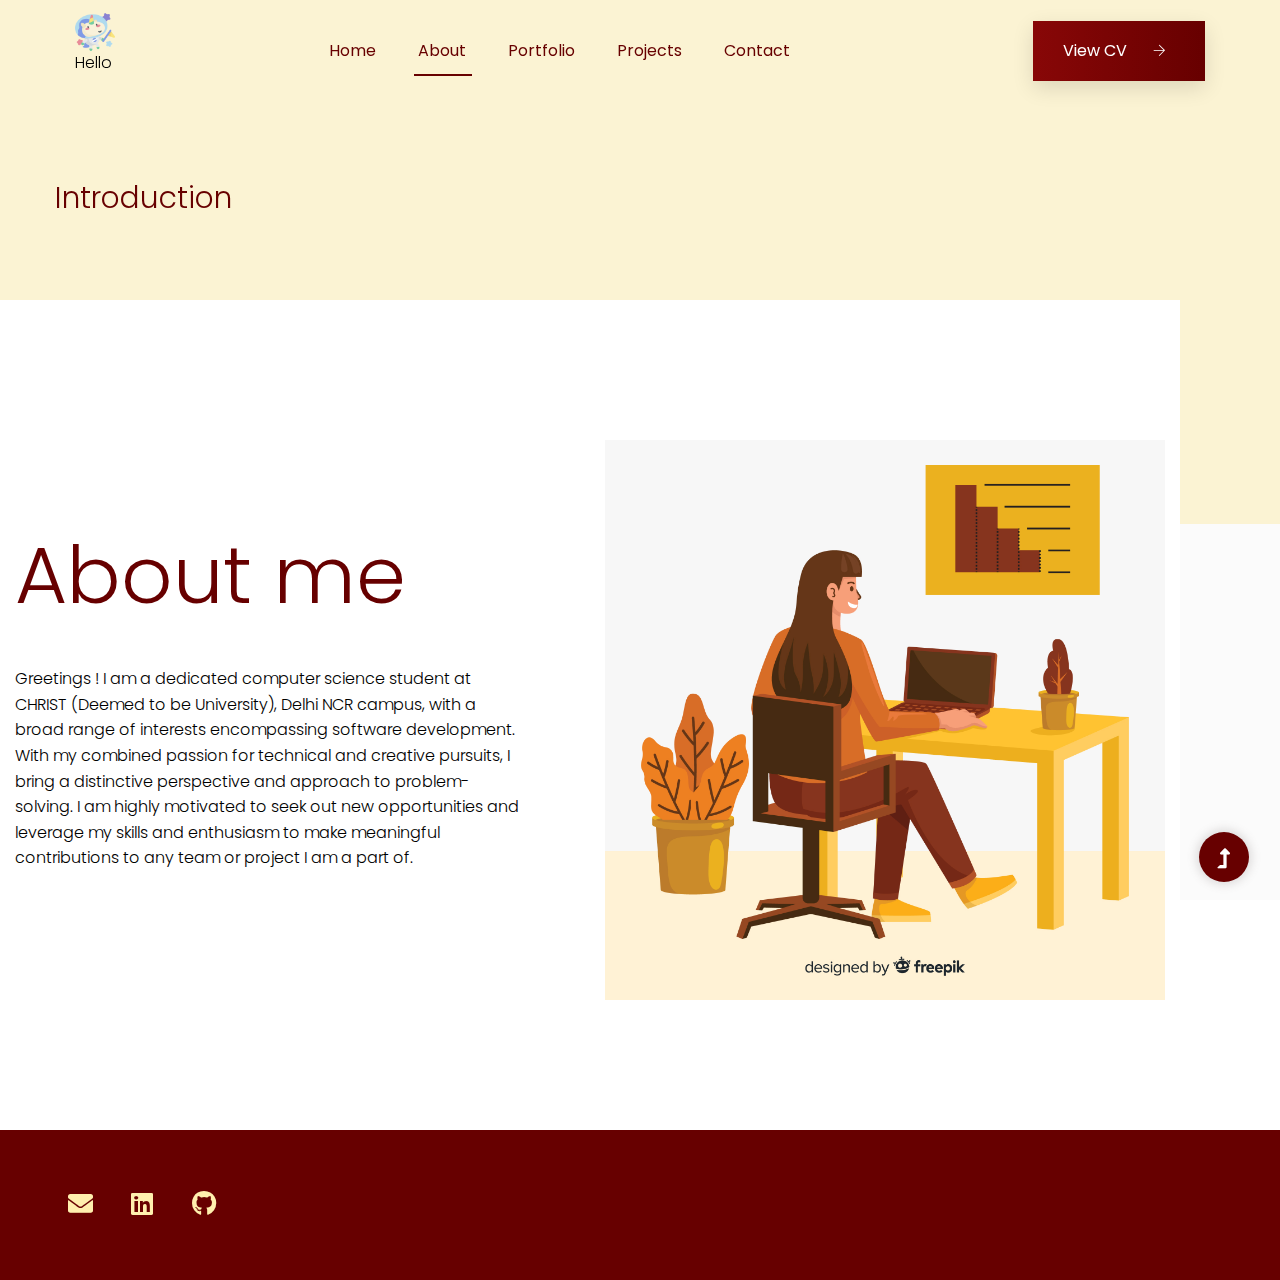
==== commit 7021b307: "Update about.html" ====
--- a/about.html
+++ b/about.html
@@ -68,7 +68,7 @@
                         </div>
                         <!-- Header-btn -->
                         <div class="header-info-right d-none d-lg-block">
-                            <a href="https://drive.google.com/file/d/15W-oG4gpdTBQ-NYMkKpv6u7QWOIfDU2k/view?usp=drive_link" class="btn header-btn">View CV<i class="ti-arrow-right"></i></a>
+                            <a href="https://docs.google.com/document/d/1eBAkotNHNhFo_irb9ZdjDbuRuqSb_UO-/edit?usp=sharing&ouid=108481201523325315541&rtpof=true&sd=true" class="btn header-btn">View CV<i class="ti-arrow-right"></i></a>
                         </div>
                         <!-- Mobile Menu -->
                         <div class="col-12">
@@ -199,4 +199,4 @@
 
 </body>
 
-</html>+</html>
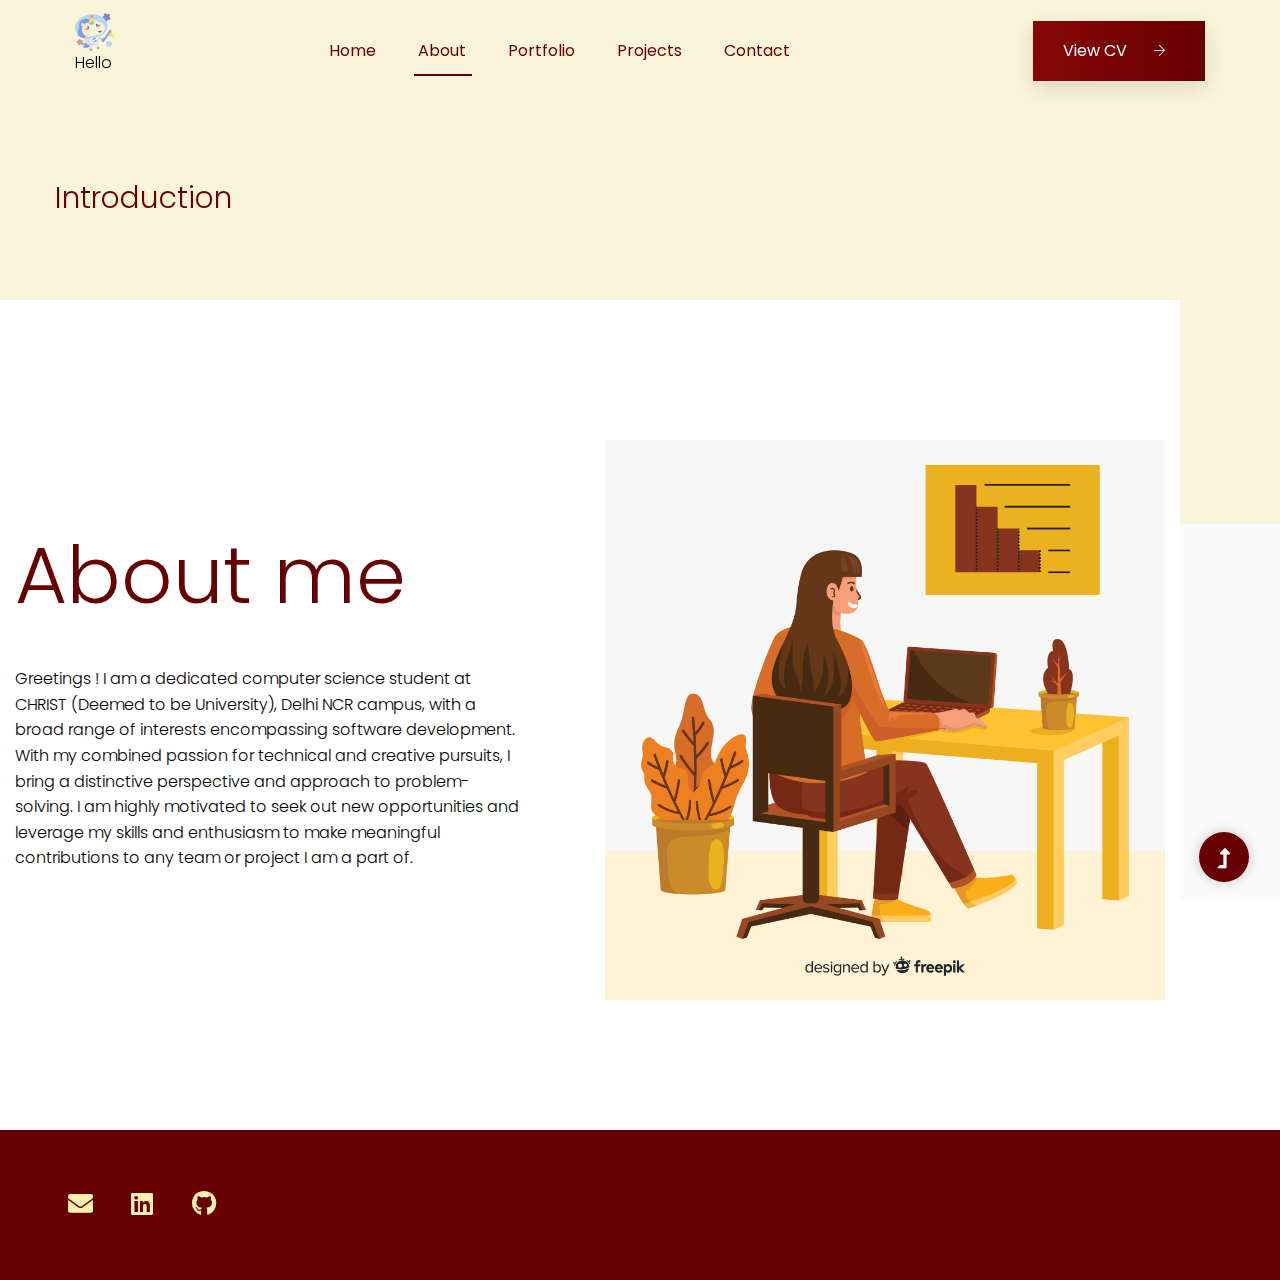
==== commit a4fb3623: "Update about.html" ====
--- a/about.html
+++ b/about.html
@@ -68,7 +68,7 @@
                         </div>
                         <!-- Header-btn -->
                         <div class="header-info-right d-none d-lg-block">
-                            <a href="https://docs.google.com/document/d/1eBAkotNHNhFo_irb9ZdjDbuRuqSb_UO-/edit?usp=sharing&ouid=108481201523325315541&rtpof=true&sd=true" class="btn header-btn">View CV<i class="ti-arrow-right"></i></a>
+                            <a href="https://docs.google.com/document/d/18tD7yHfi_g2A9_eHssQ7sF-Dz90QKis-/edit?usp=sharing&ouid=108481201523325315541&rtpof=true&sd=true" class="btn header-btn">View CV<i class="ti-arrow-right"></i></a>
                         </div>
                         <!-- Mobile Menu -->
                         <div class="col-12">
